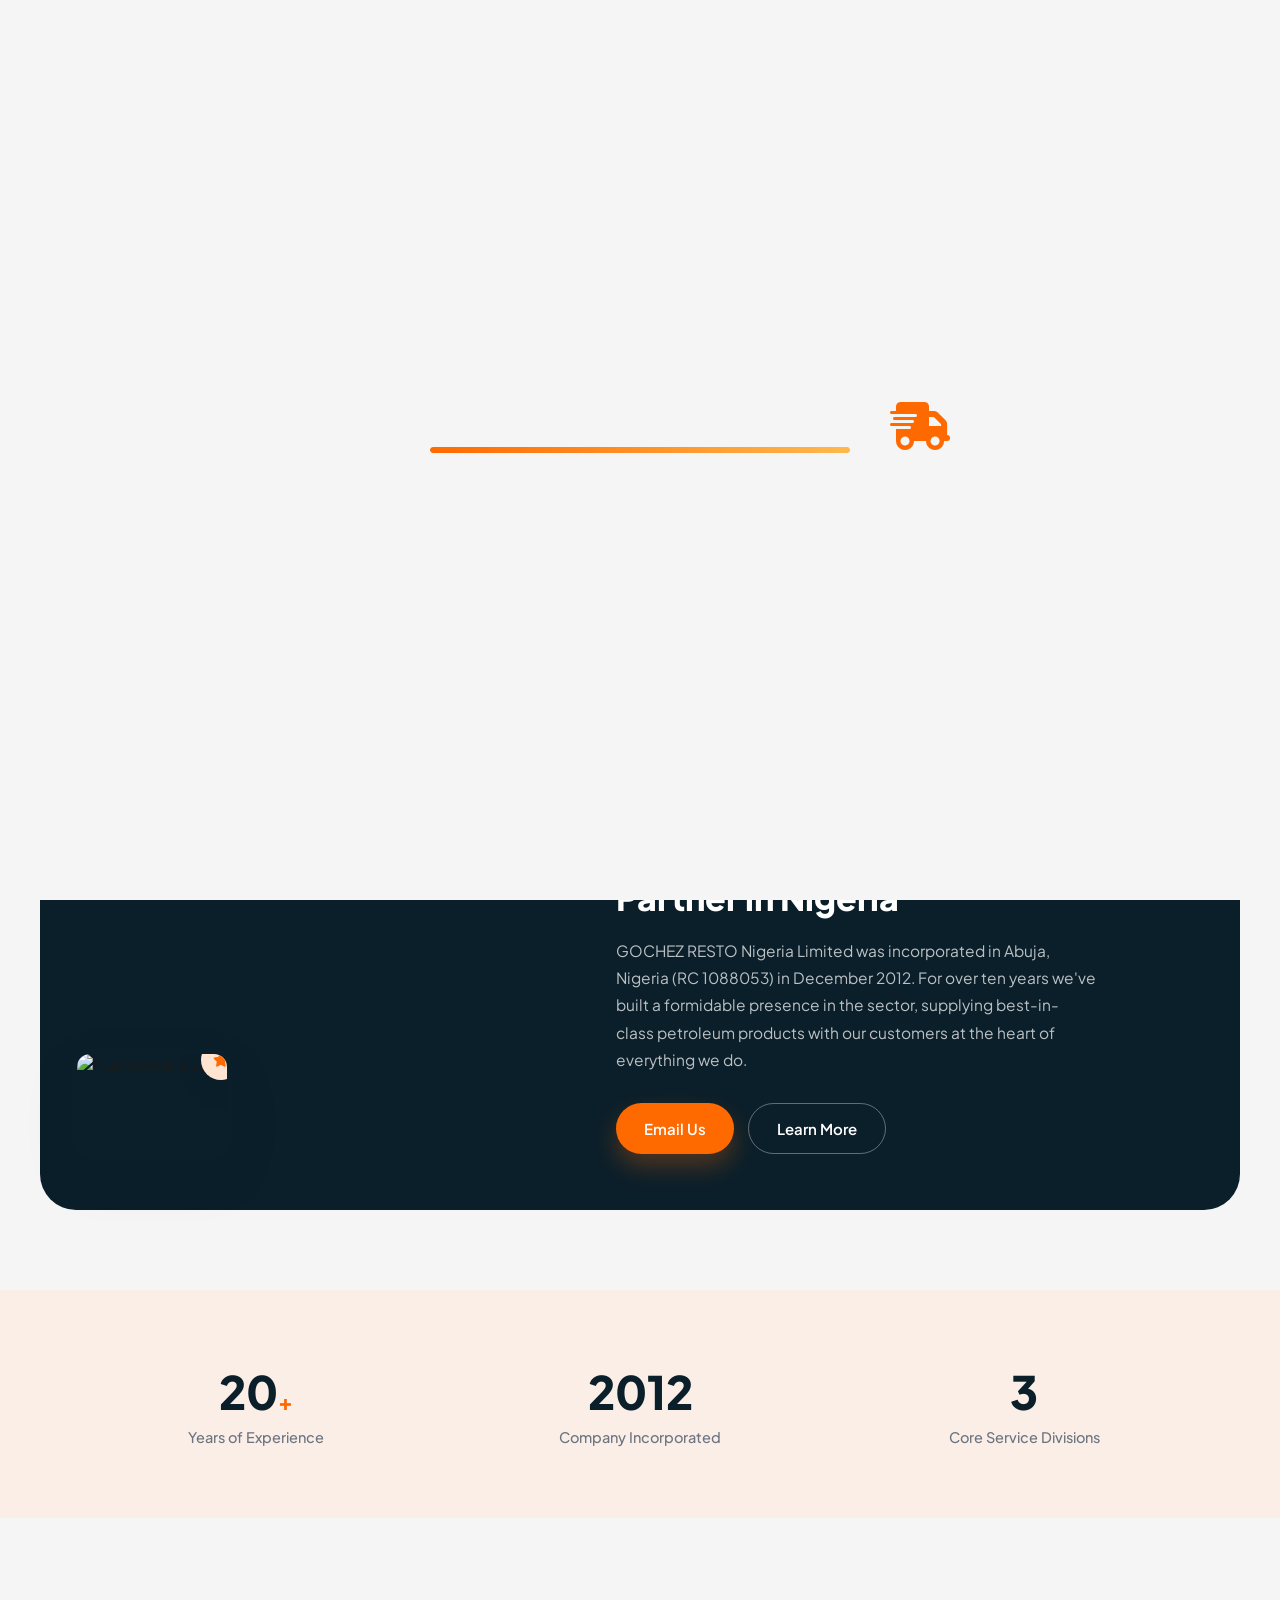
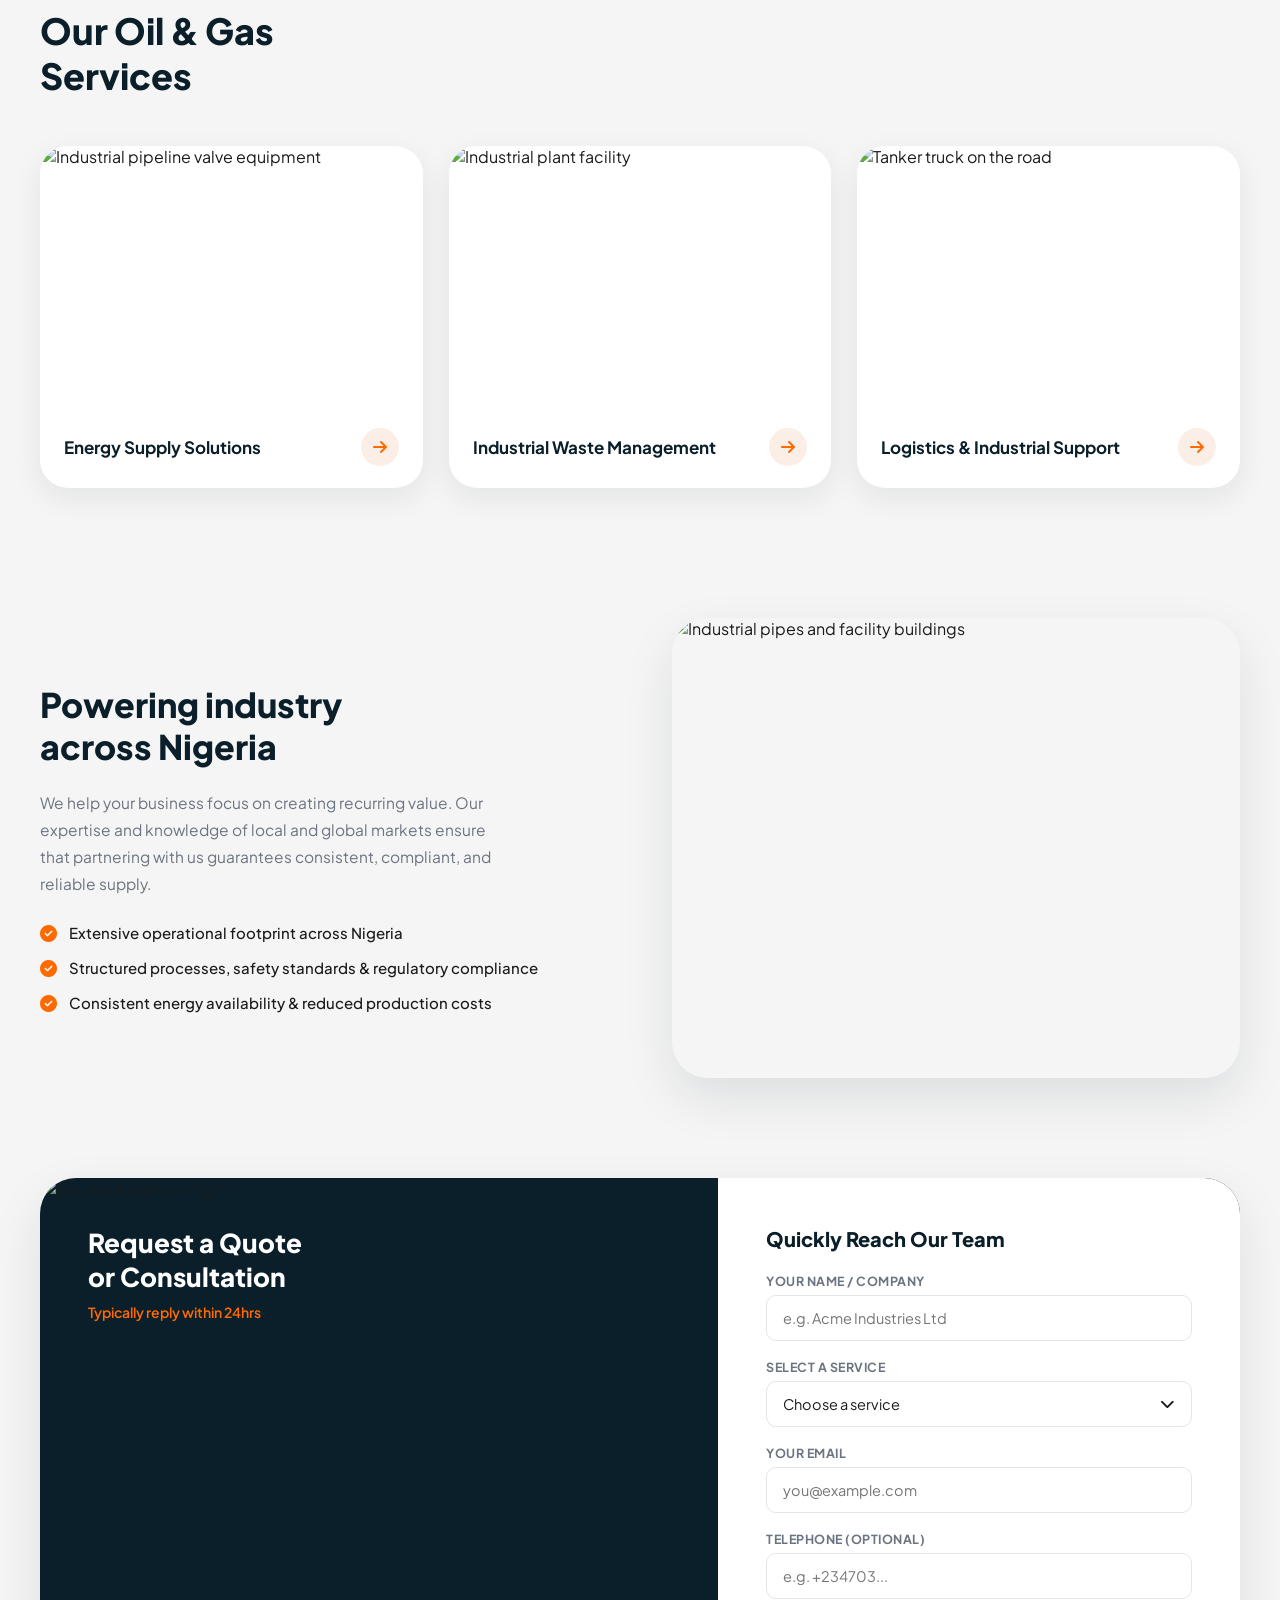
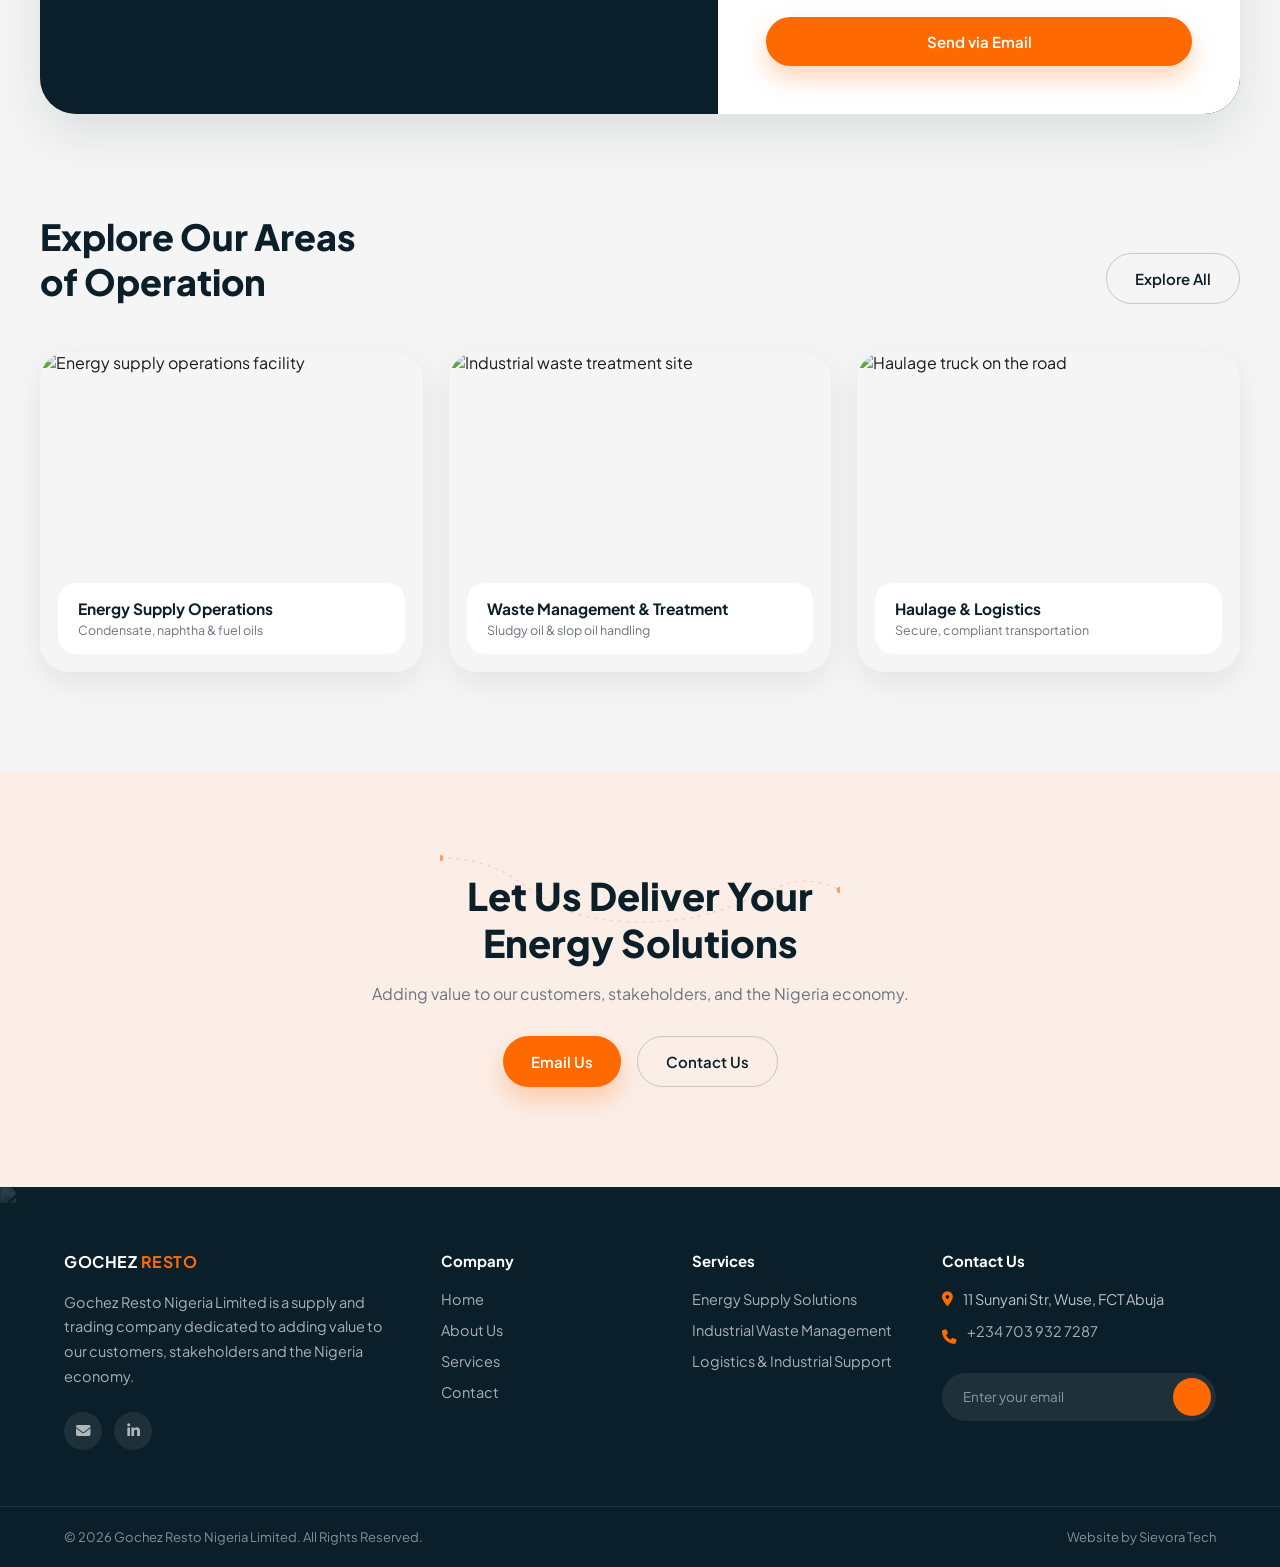
==== index.html @ e9d711fd "Initial commit" ====
<!DOCTYPE html>
<html lang="en">
<head>
<meta charset="UTF-8">
<meta name="viewport" content="width=device-width, initial-scale=1.0">
<title>Gochez Resto Nigeria Limited | Oil &amp; Gas Supply &amp; Logistics</title>
<meta name="description" content="Gochez Resto Nigeria Limited is a supply and trading company delivering reliable oil and gas products, industrial waste management, and logistics support across Nigeria.">
<meta name="keywords" content="Oil and Gas Nigeria, LPG Supply, Condensate Haulage, Energy Logistics, Gochez Resto">

<!-- Open Graph -->
<meta property="og:title" content="Gochez Resto Nigeria Limited | Oil & Gas Supply & Logistics">
<meta property="og:description" content="Reliable oil and gas supply solutions with an extensive operational footprint across Nigeria.">
<meta property="og:type" content="website">

<link rel="icon" type="image/png" href="gochez-logo-png.png">
<link rel="preconnect" href="https://fonts.googleapis.com">
<link rel="preconnect" href="https://fonts.gstatic.com" crossorigin>
<link href="https://fonts.googleapis.com/css2?family=Plus+Jakarta+Sans:ital,wght@0,400;0,500;0,600;0,700;0,800;1,500&display=swap" rel="stylesheet">
<link rel="stylesheet" href="https://cdnjs.cloudflare.com/ajax/libs/font-awesome/6.5.1/css/all.min.css">

<link rel="stylesheet" href="style.css">
<link rel="stylesheet" href="responsive.css">
</head>
<body>

<!-- ===================== PRELOADER ===================== -->
<div class="preloader" id="preloader">
  <div class="preloader-container">
    <div class="preloader-truck">
      <i class="fa-solid fa-truck-fast"></i>
    </div>
    <div class="preloader-bar">
      <div class="preloader-bar-fill"></div>
    </div>
  </div>
</div>

<!-- ===================== HEADER / NAVBAR ===================== -->
<header class="site-header" id="top">
  <div class="container header-inner">
    <a href="index.html" class="logo">
      <span class="logo-mark"><img src="gochez-logo-png.png" alt="Gochez Resto Logo"></span>
      <span class="logo-text">GOCHEZ <strong>RESTO</strong></span>
    </a>

    <nav class="main-nav" id="mainNav">
      <a href="index.html" class="nav-link active" data-section="top">Home</a>
      <a href="about.html" class="nav-link" data-section="about">About</a>
      <a href="services.html" class="nav-link" data-section="services">Services</a>
      <a href="contact.html" class="nav-link navbtn btn btn-primary" data-section="contact">Contact</a>
    </nav>

    <div class="header-actions">
      <a href="contact.html" class="btn btn-primary btn-sm">Contact Us</a>
      <button class="nav-toggle" id="navToggle" aria-label="Toggle navigation" aria-expanded="false">
        <span></span><span></span><span></span>
      </button>
    </div>
  </div>
</header>

<!-- ===================== HERO ===================== -->
<section class="hero">
  <div class="container hero-inner">
    <div class="hero-copy" data-reveal>
      <p class="eyebrow"><span class="eyebrow-dot"></span>Oil &amp; Gas Supply &amp; Trading</p>
      <h1>Reliable Oil &amp; Gas<br><span class="text-accent">Supply Solutions</span></h1>
      <p class="hero-sub">We have an extensive operational footprint across Nigeria. Gochez Resto Nigeria Limited is a supply and trading company dedicated to adding value to our customers, stakeholders, and the Nigeria economy.</p>

      <form class="quote-bar" id="quoteBar">
        <div class="quote-field">
          <i class="fa-solid fa-layer-group"></i>
          <div class="custom-select" id="quoteService" data-value="">
            <div class="custom-select__trigger" role="button" tabindex="0" aria-expanded="false">
              <span class="custom-select__label">Select a service</span>
              <i class="fa-solid fa-chevron-down"></i>
            </div>
            <div class="custom-select__options">
              <p class="custom-select__option is-placeholder" data-value="">Select a service</p>
              <p class="custom-select__option" data-value="Energy Supply Solutions">Energy Supply Solutions</p>
              <p class="custom-select__option" data-value="Industrial Waste Management">Industrial Waste Management</p>
              <p class="custom-select__option" data-value="Logistics &amp; Industrial Support">Logistics &amp; Industrial Support</p>
            </div>
          </div>
        </div>
        <div class="quote-field">
          <i class="fa-solid fa-envelope"></i>
          <input type="email" id="quoteEmail" placeholder="Your email address" required>
        </div>
        <button type="submit" class="quote-submit" aria-label="Request a quote">Send</button>
      </form>
    </div>

    <div class="hero-visual" data-reveal>
      <div class="hero-image-card">
        <img src="https://images.unsplash.com/photo-1726731782158-fcf6822b6ca4?q=80&w=1200&auto=format&fit=crop" alt="Industrial pipeline infrastructure">
        <div class="floating-badge">
          <span class="years">20<small>+</small></span>
          <span class="years-label">Years of<br>Experience</span>
        </div>
      </div>
      <div class="hero-thumb">
        <img src="https://images.unsplash.com/photo-1611581372056-30cf28a7bd2e?q=80&w=600&auto=format&fit=crop" alt="Industrial plant facility">
        <span class="thumb-play"><i class="fa-solid fa-play"></i></span>
      </div>
      <svg class="hero-line" viewBox="0 0 400 300" fill="none">
        <path d="M10 250 C 100 250, 60 40, 220 40 S 380 100 390 60" stroke="#FF6A00" stroke-width="1.5" stroke-dasharray="4 6" opacity="0.5"/>
        <circle cx="10" cy="250" r="4" fill="#FF6A00"/>
        <circle cx="390" cy="60" r="4" fill="#FF6A00"/>
      </svg>
    </div>
  </div>
</section>

<!-- ===================== VALUE STRIP + FEATURE CARD ===================== -->
<section class="feature-section container" id="about">
  <div class="value-strip" data-reveal>
    <div class="value-item"><i class="fa-solid fa-map-location-dot"></i><span>Nationwide Coverage</span></div>
    <div class="value-item"><i class="fa-solid fa-shield-halved"></i><span>Regulatory Compliant</span></div>
    <div class="value-item"><i class="fa-solid fa-award"></i><span>20+ Years Trading</span></div>
    <div class="value-item"><i class="fa-solid fa-handshake"></i><span>Trusted Nationwide</span></div>
    <div class="value-item"><i class="fa-solid fa-clock"></i><span>Reliable Response Times</span></div>
  </div>

  <div class="feature-card" data-reveal>
    <div class="feature-media">
      <img src="https://images.unsplash.com/photo-1516199423456-1f1e91b06f25?q=80&w=900&auto=format&fit=crop" alt="Oil pump silhouette at sunset" class="feature-img-main">
      <div class="feature-img-mini">
        <img src="https://images.unsplash.com/photo-1768637656191-133fe8f95786?q=80&w=400&auto=format&fit=crop" alt="Fuel tanker truck">
        <span class="mini-badge"><i class="fa-solid fa-star"></i></span>
      </div>
    </div>
    <div class="feature-copy">
      <p class="eyebrow eyebrow-light"><span class="eyebrow-dot"></span>Who We Are</p>
      <h2>A Trusted Oil &amp; Gas Supply Partner in Nigeria</h2>
      <p>GOCHEZ RESTO Nigeria Limited was incorporated in Abuja, Nigeria (RC 1088053) in December 2012. For over ten years we've built a formidable presence in the sector, supplying best-in-class petroleum products with our customers at the heart of everything we do.</p>
      <div class="feature-actions">
        <a href="mailto:infogochezrestoltd@gmail.com?subject=Quote%20Request&body=Hello%20Gochez%20Resto%2C%20I%20would%20like%20to%20request%20a%20quote." class="btn btn-primary">Email Us</a>
        <a href="about.html" class="btn btn-outline-light">Learn More</a>
      </div>
    </div>
  </div>
</section>

<!-- ===================== STATS ===================== -->
<section class="stats-section">
  <div class="container stats-grid" data-reveal>
    <div class="stat">
      <span class="stat-number">20<small>+</small></span>
      <span class="stat-label">Years of Experience</span>
    </div>
    <div class="stat">
      <span class="stat-number">2012</span>
      <span class="stat-label">Company Incorporated</span>
    </div>
    <div class="stat">
      <span class="stat-number">3</span>
      <span class="stat-label">Core Service Divisions</span>
    </div>
  </div>
</section>

<!-- ===================== SERVICES ===================== -->
<section class="services-section container" id="services">
  <div class="section-heading" data-reveal>
    <h2>Our Oil &amp; Gas<br>Services</h2>
  </div>

  <div class="services-grid">
    <article class="service-card" data-reveal>
      <div class="service-img">
        <img src="https://images.unsplash.com/photo-1624771002998-4aadfd43e7c4?q=80&w=800&auto=format&fit=crop" alt="Industrial pipeline valve equipment">
      </div>
      <div class="service-body">
        <span class="service-title">Energy Supply Solutions</span>
        <a href="contact.html" class="service-arrow" aria-label="Enquire about Energy Supply Solutions"><i class="fa-solid fa-arrow-right"></i></a>
      </div>
    </article>

    <article class="service-card" data-reveal>
      <div class="service-img">
        <img src="https://images.unsplash.com/photo-1578776349090-de61da00ff1a?q=80&w=800&auto=format&fit=crop" alt="Industrial plant facility">
      </div>
      <div class="service-body">
        <span class="service-title">Industrial Waste Management</span>
        <a href="contact.html" class="service-arrow" aria-label="Enquire about Industrial Waste Management"><i class="fa-solid fa-arrow-right"></i></a>
      </div>
    </article>

    <article class="service-card" data-reveal>
      <div class="service-img">
        <img src="https://images.unsplash.com/photo-1696583545294-a0158d7afa63?q=80&w=800&auto=format&fit=crop" alt="Tanker truck on the road">
      </div>
      <div class="service-body">
        <span class="service-title">Logistics &amp; Industrial Support</span>
        <a href="contact.html" class="service-arrow" aria-label="Enquire about Logistics and Industrial Support"><i class="fa-solid fa-arrow-right"></i></a>
      </div>
    </article>
  </div>
</section>

<!-- ===================== WHY CHOOSE US ===================== -->
<section class="why-section container">
  <div class="why-copy" data-reveal>
    <h2>Powering industry<br>across Nigeria</h2>
    <p>We help your business focus on creating recurring value. Our expertise and knowledge of local and global markets ensure that partnering with us guarantees consistent, compliant, and reliable supply.</p>
    <ul class="checklist">
      <li><i class="fa-solid fa-circle-check"></i>Extensive operational footprint across Nigeria</li>
      <li><i class="fa-solid fa-circle-check"></i>Structured processes, safety standards &amp; regulatory compliance</li>
      <li id="contact"><i class="fa-solid fa-circle-check"></i>Consistent energy availability &amp; reduced production costs</li>
    </ul>
  </div>
  <div class="why-visual" data-reveal >
    <img src="https://images.unsplash.com/photo-1721554146444-379243d27942?q=80&w=900&auto=format&fit=crop" alt="Industrial pipes and facility buildings">
  </div>
</section>

<!-- ===================== FOOTPRINT MAP ===================== -->
<!--<section class="map-section container">
  <div class="section-heading center" data-reveal>
    <h2>An Extensive Operational<br>Footprint Across Nigeria</h2>
  </div>

  <div class="map-wrap" data-reveal>
    <svg class="africa-dots" viewBox="0 0 600 600" fill="none">
      <!-- decorative abstract dot-grid map, not a literal geographic map --><!--
      <g fill="#c9d2d8">
        <circle cx="120" cy="80" r="3"/><circle cx="160" cy="70" r="3"/><circle cx="200" cy="75" r="3"/><circle cx="240" cy="90" r="3"/>
        <circle cx="100" cy="120" r="3"/><circle cx="140" cy="110" r="3"/><circle cx="180" cy="115" r="3"/><circle cx="220" cy="130" r="3"/><circle cx="260" cy="125" r="3"/>
        <circle cx="90" cy="160" r="3"/><circle cx="130" cy="155" r="3"/><circle cx="170" cy="160" r="3"/><circle cx="210" cy="170" r="3"/><circle cx="250" cy="165" r="3"/><circle cx="290" cy="155" r="3"/>
        <circle cx="110" cy="200" r="3"/><circle cx="150" cy="200" r="3"/><circle cx="190" cy="205" r="3"/><circle cx="230" cy="210" r="3"/><circle cx="270" cy="200" r="3"/><circle cx="310" cy="195" r="3"/>
        <circle cx="140" cy="240" r="3"/><circle cx="180" cy="245" r="3"/><circle cx="220" cy="250" r="3"/><circle cx="260" cy="245" r="3"/><circle cx="300" cy="235" r="3"/><circle cx="340" cy="225" r="3"/>
        <circle cx="200" cy="280" r="3"/><circle cx="240" cy="290" r="3"/><circle cx="280" cy="285" r="3"/><circle cx="320" cy="270" r="3"/><circle cx="360" cy="255" r="3"/>
        <circle cx="260" cy="330" r="3"/><circle cx="300" cy="335" r="3"/><circle cx="340" cy="320" r="3"/><circle cx="380" cy="300" r="3"/>
        <circle cx="320" cy="380" r="3"/><circle cx="350" cy="390" r="3"/><circle cx="380" cy="370" r="3"/>
      </g>
    </svg>
    <div class="map-pin pin-hq">
      <span class="pin-dot"><i class="fa-solid fa-location-dot"></i></span>
      <div class="pin-card">
        <strong>Abuja, Nigeria — HQ</strong>
        <span>11 Sunyani Str, Wuse, FCT Abuja</span>
      </div>
    </div>
    <div class="map-pin pin-2"><span class="pin-dot small"><i class="fa-solid fa-industry"></i></span></div>
    <div class="map-pin pin-3"><span class="pin-dot small"><i class="fa-solid fa-truck-fast"></i></span></div>
    <div class="map-pin pin-4"><span class="pin-dot small"><i class="fa-solid fa-oil-well"></i></span></div>
  </div>
</section>-->

<!-- ===================== QUOTE / REQUEST SECTION ===================== -->
<section class="request-section container" id="contact">
  <div class="request-card" data-reveal>
    <div class="request-media">
      <img src="https://images.unsplash.com/photo-1566221857770-508d35ee6220?q=80&w=1200&auto=format&fit=crop" alt="Industrial plant at night">
      <div class="request-media-copy">
        <h3>Request a Quote<br>or Consultation</h3>
        <p>Typically reply within 24hrs</p>
      </div>
    </div>
    <div class="request-panel">
      <h3>Quickly Reach Our Team</h3>
      <form id="requestForm">
        <label for="reqName">Your name / company</label>
        <input type="text" id="reqName" placeholder="e.g. Acme Industries Ltd">
        <label for="reqService">Select a service</label>
        <div class="custom-select" id="reqService" data-value="">
          <div class="custom-select__trigger" role="button" tabindex="0" aria-expanded="false">
            <span class="custom-select__label">Choose a service</span>
            <i class="fa-solid fa-chevron-down"></i>
          </div>
          <div class="custom-select__options">
            <p class="custom-select__option is-placeholder" data-value="">Choose a service</p>
            <p class="custom-select__option" data-value="Energy Supply Solutions">Energy Supply Solutions</p>
            <p class="custom-select__option" data-value="Industrial Waste Management">Industrial Waste Management</p>
            <p class="custom-select__option" data-value="Logistics &amp; Industrial Support">Logistics &amp; Industrial Support</p>
          </div>
        </div>
        <label for="reqEmail">Your email</label>
        <input type="email" id="reqEmail" placeholder="you@example.com" required>
        <label for="reqTel">Telephone (optional)</label>
        <input type="tel" id="reqTel" placeholder="e.g. +234703...">
        <button type="submit" class="btn btn-primary btn-block">Send via Email</button>
      </form>
    </div>
  </div>
</section>

<!-- ===================== OPERATIONS GRID ===================== -->
<section class="operations-section container">
  <div class="section-heading with-action" data-reveal>
    <h2>Explore Our Areas<br>of Operation</h2>
    <a href="services.html" class="btn btn-outline-dark">Explore All</a>
  </div>

  <div class="operations-grid" data-reveal>
    <article class="operation-card">
      <img src="https://images.unsplash.com/photo-1611581372056-30cf28a7bd2e?q=80&w=700&auto=format&fit=crop" alt="Energy supply operations facility">
      <div class="operation-info">
        <span class="operation-title">Energy Supply Operations</span>
        <span class="operation-sub">Condensate, naphtha &amp; fuel oils</span>
      </div>
    </article>
    <article class="operation-card">
      <img src="https://images.unsplash.com/photo-1693847173071-bd6237101335?q=80&w=700&auto=format&fit=crop" alt="Industrial waste treatment site">
      <div class="operation-info">
        <span class="operation-title">Waste Management &amp; Treatment</span>
        <span class="operation-sub">Sludgy oil &amp; slop oil handling</span>
      </div>
    </article>
    <article class="operation-card">
      <img src="https://images.unsplash.com/photo-1528458538087-f58e9ad895da?q=80&w=700&auto=format&fit=crop" alt="Haulage truck on the road">
      <div class="operation-info">
        <span class="operation-title">Haulage &amp; Logistics</span>
        <span class="operation-sub">Secure, compliant transportation</span>
      </div>
    </article>
  </div>
</section>

<!-- ===================== CTA BANNER ===================== -->
<section class="cta-section">
  <div class="container cta-inner" data-reveal>
    <svg class="cta-line" viewBox="0 0 500 120" fill="none">
      <path d="M0 20 C 120 20, 100 100, 250 100 S 420 20 500 60" stroke="#FF6A00" stroke-width="1.5" stroke-dasharray="4 6" opacity="0.4"/>
      <circle cx="0" cy="20" r="4" fill="#FF6A00"/>
      <circle cx="500" cy="60" r="4" fill="#FF6A00"/>
    </svg>
    <h2>Let Us Deliver Your<br>Energy Solutions</h2>
    <p>Adding value to our customers, stakeholders, and the Nigeria economy.</p>
    <div class="cta-actions">
      <a href="mailto:infogochezrestoltd@gmail.com?subject=Quote%20Request&body=Hello%20Gochez%20Resto%2C%20I%20would%20like%20to%20request%20a%20quote." class="btn btn-primary">Email Us</a>
      <a href="contact.html" class="btn btn-outline-dark">Contact Us</a>
    </div>
  </div>
</section>

<!-- ===================== FOOTER ===================== -->
<footer class="site-footer" id="contact">
  <div class="footer-media">
    <img src="https://images.unsplash.com/photo-1602860109208-613d39362844?q=80&w=1600&auto=format&fit=crop" alt="Industrial facility">
  </div>
  <div class="container footer-grid">
    <div class="footer-col footer-about">
      <a href="index.html" class="logo logo-light">
        
        <span class="logo-text">GOCHEZ <strong>RESTO</strong></span>
      </a>
      <p>Gochez Resto Nigeria Limited is a supply and trading company dedicated to adding value to our customers, stakeholders and the Nigeria economy.</p>
      <div class="footer-socials">
        <a href="mailto:infogochezrestoltd@gmail.com" aria-label="Email"><i class="fa-solid fa-envelope"></i></a>
        <a href="https://www.linkedin.com/in/alex-ezenwa-osuji-5b418034b" target="_blank" rel="noopener" aria-label="LinkedIn"><i class="fa-brands fa-linkedin-in"></i></a>
      </div>
    </div>

    <div class="footer-col">
      <h4>Company</h4>
      <a href="index.html">Home</a>
      <a href="about.html">About Us</a>
      <a href="services.html">Services</a>
      <a href="contact.html">Contact</a>
    </div>

    <div class="footer-col">
      <h4>Services</h4>
      <a href="services.html">Energy Supply Solutions</a>
      <a href="services.html">Industrial Waste Management</a>
      <a href="services.html">Logistics &amp; Industrial Support</a>
    </div>

    <div class="footer-col footer-contact">
      <h4>Contact Us</h4>
      <p><i class="fa-solid fa-location-dot"></i> 11 Sunyani Str, Wuse, FCT Abuja</p>
      <p><i class="fa-solid fa-phone"></i> <a href="tel:+2347039327287">+234 703 932 7287</a></p>
      <form id="newsletterForm" class="newsletter-form">
        <input type="email" placeholder="Enter your email" required>
        <button type="submit" aria-label="Sign up"><i class="fa-solid fa-arrow-right"></i></button>
      </form>
    </div>
  </div>

  <div class="footer-bottom">
    <div class="container footer-bottom-inner">
      <span>© <span id="year"></span> Gochez Resto Nigeria Limited. All Rights Reserved.</span>
      <span>Website by Sievora Tech</span>
    </div>
  </div>
</footer>

<div class="toast" id="toast"></div>

<script src="app.js"></script>
</body>
</html>
---- style.css ----
/* =========================================================
   GOCHEZ RESTO NIGERIA LIMITED — Core Stylesheet
   ========================================================= */

:root {
  --primary: #0B1F2A;
  --primary-soft: #16303e;
  --accent: #FF6A00;
  --accent-soft: #ffe4d1;
  --bg: #F5F5F5;
  --bg-warm: #FBEEE7;
  --text-dark: #1A1A1A;
  --text-light: #FFFFFF;
  --text-muted: #6b7480;
  --border-soft: #e7e5e2;

  --radius-xl: 36px;
  --radius-lg: 28px;
  --radius-md: 18px;
  --radius-sm: 10px;
  --radius-pill: 999px;

  --shadow-soft: 0 20px 50px rgba(11, 31, 42, 0.10);
  --shadow-card: 0 10px 30px rgba(11, 31, 42, 0.08);

  --container-w: 1200px;

  --font: 'Plus Jakarta Sans', -apple-system, BlinkMacSystemFont, 'Segoe UI', sans-serif;
}

* { margin: 0; padding: 0; box-sizing: border-box; }

html { scroll-behavior: smooth; }

body {
  font-family: var(--font);
  color: var(--text-dark);
  background: var(--bg);
  -webkit-font-smoothing: antialiased;
  overflow-x: hidden;
}

img { max-width: 100%; display: block; }

a { text-decoration: none; color: inherit; }

ul { list-style: none; }

button { font-family: inherit; cursor: pointer; border: none; background: none; }

input, select { font-family: inherit; font-size: 15px; }

@keyframes dropdownEnter {
  from {
    opacity: 0;
    transform: translateY(-8px);
  }
  to {
    opacity: 1;
    transform: translateY(0);
  }
}

@keyframes dropdownExit {
  from {
    opacity: 1;
    transform: translateY(0);
  }
  to {
    opacity: 0;
    transform: translateY(-8px);
  }
}

.custom-select { position: relative; width: 100%; z-index: 10; }
.custom-select__trigger {
  display: flex; align-items: center; justify-content: space-between; gap: 8px;
  width: 100%; padding: 13px 16px; border: 1.5px solid var(--border-soft); border-radius: var(--radius-sm);
  background: var(--text-light); color: var(--text-dark); font-size: 14.5px; cursor: pointer;
}
.quote-field { overflow: visible; }
.quote-bar { overflow: visible; }
.quote-field .custom-select { flex: 1; }
.quote-field .custom-select__trigger {
  min-height: 42px; padding: 0; border: none; border-radius: 0; background: transparent; font-size: 14px;
  display: flex; align-items: center;
}
.quote-field .custom-select__trigger i { color: var(--accent); }
.custom-select__options {
  position: absolute; top: calc(-100% + -6px); left: 0; right: 0;
  background: var(--text-light); border: 1px solid var(--border-soft); border-radius: var(--radius-sm);
  box-shadow: var(--shadow-card); overflow-y: auto; max-height: 260px; display: none; z-index: 9999;
  box-sizing: border-box; opacity: 0; transform: translateY(-8px);
  animation: dropdownExit 0.25s ease forwards;
}
.quote-field .custom-select__options { min-width: 220px; }
.custom-select.open { z-index: 999; }
.custom-select.open .custom-select__options { display: block; animation: dropdownEnter 0.25s ease forwards; }
.custom-select__option {
  padding: 10px 12px; font-size: 14px; color: var(--text-dark); cursor: pointer;
}
.custom-select__option:hover, .custom-select__option.is-selected {
  background: var(--bg-warm); color: var(--primary);
}
.custom-select__option.is-placeholder { color: var(--text-muted); }
.request-panel .custom-select, .contact-split-form .custom-select { margin-bottom: 18px; }

.container {
  max-width: var(--container-w);
  margin: 0 auto;
  padding: 0 24px;
}

:focus-visible {
  outline: 2px solid var(--accent);
  outline-offset: 3px;
}

@media (prefers-reduced-motion: reduce) {
  * { animation-duration: 0.001ms !important; transition-duration: 0.001ms !important; scroll-behavior: auto !important; }
}

.text-accent { color: var(--accent); }

/* ---------- Buttons ---------- */
.btn {
  display: inline-flex;
  align-items: center;
  justify-content: center;
  gap: 8px;
  padding: 15px 28px;
  border-radius: var(--radius-pill);
  font-weight: 600;
  font-size: 15px;
  transition: transform 0.25s ease, box-shadow 0.25s ease, background 0.25s ease;
  white-space: nowrap;
}
.btn-primary {
  background: var(--accent);
  color: var(--text-light);
  box-shadow: 0 12px 24px rgba(255, 106, 0, 0.28);
}
.btn-primary:hover { transform: translateY(-2px); box-shadow: 0 16px 30px rgba(255, 106, 0, 0.35); }
.btn-outline-light {
  background: transparent;
  color: var(--text-light);
  border: 1.5px solid rgba(255,255,255,0.35);
}
.btn-outline-light:hover { background: rgba(255,255,255,0.08); }
.btn-outline-dark {
  background: transparent;
  color: var(--primary);
  border: 1.5px solid rgba(11,31,42,0.2);
}
.btn-outline-dark:hover { background: rgba(11,31,42,0.05); }
.btn-sm { padding: 11px 22px; font-size: 14px; }
.btn-block { width: 100%; }

/* ---------- Reveal on scroll ----------
   Content is visible by default (no-JS / JS-error safe).
   JS opts elements into the hidden->visible transition only
   when it can guarantee they'll be revealed. */
[data-reveal].reveal-ready {
  opacity: 0;
  transform: translateY(24px);
  transition: opacity 0.7s ease, transform 0.7s ease;
}
[data-reveal].reveal-ready.is-visible { opacity: 1; transform: translateY(0); }

/* ============ HEADER ============ */
.site-header {
  position: sticky;
  max-width: 1360px;
  width: 100%;
  top: 0;
  z-index: 100;
  background: rgba(245, 245, 245, 0.85);
  backdrop-filter: blur(10px);
  border-bottom: 1px solid rgba(11,31,42,0.06);
}
.header-inner {
  width: 100%;
  display: flex;
  align-items: center;
  justify-content: space-between;
  height: 60px;
}
.logo { display: flex; align-items: center; gap: 10px; font-weight: 700; }
.logo-mark {
  width: 38px; height: 38px;
  display: flex; align-items: center; justify-content: center;
  background: var(--primary);
  padding: 2px;
  color: var(--accent);
  border-radius: 10px;
  font-size: 15px;
}

.logo-mark img {
  display: flex; align-items: center; justify-content: center;
}
.logo-light .logo-mark { background: var(--accent); color: var(--primary); }
.logo-text { font-size: 16px; letter-spacing: 0.5px; color: var(--primary); }
.logo-light .logo-text { color: var(--text-light); }
.logo-text strong { color: var(--accent); }

.main-nav { display: flex; align-items: center; gap: 36px;  }
.nav-link { font-size: 15px; font-weight: 500; color: var(--text-dark); opacity: 0.75; transition: opacity 0.2s; position: relative; }
.nav-link:hover, .nav-link.active { opacity: 1; }
.nav-link.active::after {
  content: ''; position: absolute; bottom: -22px; left: 0; right: 0; height: 2px; background: var(--accent);
}

.navbtn { display: none; color: var(--text-light); text-align: center; margin-top: 20px;}

.header-actions { display: flex; align-items: center; gap: 16px; }
.nav-toggle { display: none; flex-direction: column; gap: 5px; width: 26px; }
.nav-toggle span { display: block; height: 2px; background: var(--primary); border-radius: 2px; transition: transform 0.3s, opacity 0.3s; }
.nav-toggle.open span:nth-child(1) { transform: translateY(7px) rotate(45deg); }
.nav-toggle.open span:nth-child(2) { opacity: 0; }
.nav-toggle.open span:nth-child(3) { transform: translateY(-7px) rotate(-45deg); }

/* ============ HERO ============ */
.hero { padding: 60px 0 40px; background: var(--bg); }
.hero-inner { display: grid; grid-template-columns: 1fr 1fr; gap: 40px; align-items: center; }

.eyebrow {
  display: inline-flex; align-items: center; gap: 8px;
  font-size: 13px; font-weight: 700; text-transform: uppercase; letter-spacing: 1.2px;
  color: var(--accent); margin-bottom: 18px;
}
.eyebrow-dot { width: 7px; height: 7px; border-radius: 50%; background: var(--accent); }
.eyebrow-light { color: var(--accent); }

.hero-copy h1 {
  font-size: 54px; line-height: 1.1; font-weight: 800; color: var(--primary); letter-spacing: -1px; margin-bottom: 22px;
}
.hero-sub { font-size: 16.5px; line-height: 1.7; color: var(--text-muted); max-width: 480px; margin-bottom: 34px; }

.quote-bar {
  display: flex; align-items: center; gap: 6px;
  background: var(--text-light);
  border-radius: var(--radius-pill);
  padding: 8px; box-shadow: var(--shadow-card);
  max-width: 540px;
}
.quote-field {
  flex: 1; display: flex; align-items: center; gap: 10px;
  padding: 10px 16px; border-right: 1px solid var(--border-soft);
}
.quote-field:last-of-type { border-right: none; }
.quote-field i { color: var(--accent); font-size: 14px; }
.quote-field select, .quote-field input {
  border: none; outline: none; width: 100%; background: transparent; color: var(--text-dark); font-size: 14px;
}
.quote-submit {
  width: 44px; height: 44px; flex-shrink: 0;
  background: var(--accent); color: var(--text-light);
  border-radius: 50%; display: flex; align-items: center; justify-content: center;
  transition: transform 0.2s;
}
.quote-submit:hover { transform: scale(1.06); }

.hero-visual { position: relative; display: flex; justify-content: center; align-items: center; min-height: 420px; }
.hero-image-card {
  position: relative; width: 100%; max-width: 440px;
  border-radius: var(--radius-xl); overflow: hidden;
  box-shadow: var(--shadow-soft);
  transform: rotate(-3deg);
  transition: transform 0.4s ease;
}
.hero-image-card:hover { transform: rotate(0deg); }
.hero-image-card img { width: 100%; height: 480px; object-fit: cover; }

.floating-badge {
  position: absolute; top: 22px; left: -18px;
  background: var(--accent); color: var(--text-light);
  border-radius: 50%;
  width: 92px; height: 92px;
  display: flex; flex-direction: column; align-items: center; justify-content: center;
  text-align: center; box-shadow: 0 12px 24px rgba(255,106,0,0.4);
  transform: rotate(3deg);
}
.floating-badge .years { font-size: 24px; font-weight: 800; line-height: 1; }
.floating-badge .years-label { font-size: 9px; font-weight: 600; line-height: 1.2; margin-top: 3px; }

.hero-thumb {
  position: absolute; bottom: 10px; right: 4px;
  width: 150px; height: 100px; border-radius: var(--radius-md);
  overflow: hidden; box-shadow: var(--shadow-soft);
  border: 4px solid var(--text-light);
}
.hero-thumb img { width: 100%; height: 100%; object-fit: cover; }
.thumb-play {
  position: absolute; inset: 0; display: flex; align-items: center; justify-content: center;
  background: rgba(11,31,42,0.35);
  color: var(--text-light); font-size: 14px;
}
.hero-line { position: absolute; top: -10px; left: -40px; width: 200px; height: 150px; z-index: -1; opacity: 0.7; }

/* ============ VALUE STRIP + FEATURE CARD ============ */
.feature-section { padding: 30px 0 80px; }

.value-strip {
  display: flex; align-items: center; justify-content: space-between; flex-wrap: wrap; gap: 18px;
  background: var(--primary); border-radius: var(--radius-lg);
  padding: 26px 40px; margin-bottom: -60px; position: relative; z-index: 2;
}
.value-item { display: flex; align-items: center; gap: 10px; color: var(--text-light); font-size: 14px; font-weight: 600; opacity: 0.92; }
.value-item i { color: var(--accent); font-size: 15px; }

.feature-card {
  background: var(--primary);
  border-radius: var(--radius-xl);
  padding: 96px 56px 56px;
  display: grid; grid-template-columns: 0.9fr 1.1fr; gap: 56px; align-items: center;
}
.feature-media { position: relative; }
.feature-img-main { border-radius: var(--radius-lg); height: 340px; width: 100%; object-fit: cover; }
.feature-img-mini {
  position: absolute; bottom: -24px; left: -24px; width: 160px; height: 110px;
  border-radius: var(--radius-md); overflow: hidden; border: 5px solid var(--primary); box-shadow: var(--shadow-soft);
}
.feature-img-mini img { width: 100%; height: 100%; object-fit: cover; }
.mini-badge {
  position: absolute; top: -14px; right: -14px; width: 40px; height: 40px;
  background: var(--accent-soft); color: var(--accent); border-radius: 50%;
  display: flex; align-items: center; justify-content: center; font-size: 14px;
  box-shadow: var(--shadow-card);
}
.feature-copy h2 { font-size: 34px; color: var(--text-light); line-height: 1.25; margin-bottom: 18px; font-weight: 800; }
.feature-copy p { color: rgba(255,255,255,0.72); font-size: 15.5px; line-height: 1.75; margin-bottom: 30px; max-width: 480px; }
.feature-actions { display: flex; gap: 14px; }

/* ============ STATS ============ */
.stats-section { background: var(--bg-warm); padding: 72px 0; }
.stats-grid { display: grid; grid-template-columns: repeat(3, 1fr); text-align: center; }
.stat { display: flex; flex-direction: column; gap: 8px; }
.stat-number { font-size: 46px; font-weight: 800; color: var(--primary); }
.stat-number small { font-size: 22px; color: var(--accent); }
.stat-label { font-size: 14.5px; color: var(--text-muted); font-weight: 500; }

/* ============ SECTION HEADING ============ */
.section-heading { margin-bottom: 48px; }
.section-heading h2 { font-size: 36px; font-weight: 800; color: var(--primary); line-height: 1.25; }
.section-heading.center { text-align: center; }
.section-heading.with-action { display: flex; align-items: flex-end; justify-content: space-between; gap: 20px; }

/* ============ SERVICES ============ */
.services-section { padding: 90px 0; }
.services-grid { display: grid; grid-template-columns: repeat(3, 1fr); gap: 26px; }
.service-card {
  border-radius: var(--radius-lg); overflow: hidden; background: var(--text-light);
  box-shadow: var(--shadow-card); transition: transform 0.3s ease, box-shadow 0.3s ease;
}
.service-card:hover { transform: translateY(-8px); box-shadow: var(--shadow-soft); }
.service-img { height: 260px; overflow: hidden; }
.service-img img { width: 100%; height: 100%; object-fit: cover; transition: transform 0.5s ease; }
.service-card:hover .service-img img { transform: scale(1.08); }
.service-body { display: flex; align-items: center; justify-content: space-between; padding: 22px 24px; }
.service-title { font-weight: 700; font-size: 17px; color: var(--primary); }
.service-arrow {
  width: 38px; height: 38px; border-radius: 50%; background: var(--bg-warm); color: var(--accent);
  display: flex; align-items: center; justify-content: center; flex-shrink: 0; transition: background 0.25s, color 0.25s;
}
.service-arrow:hover { background: var(--accent); color: var(--text-light); }

/* ============ WHY CHOOSE US ============ */
.why-section { padding: 40px 0 100px; display: grid; grid-template-columns: 1fr 1fr; gap: 64px; align-items: center; }
.why-copy h2 { font-size: 34px; font-weight: 800; color: var(--primary); line-height: 1.25; margin-bottom: 20px; }
.why-copy > p { color: var(--text-muted); font-size: 15.5px; line-height: 1.75; margin-bottom: 26px; max-width: 460px; }
.checklist { display: flex; flex-direction: column; gap: 16px; }
.checklist li { display: flex; align-items: flex-start; gap: 12px; font-size: 15px; font-weight: 500; color: var(--text-dark); }
.checklist i { color: var(--accent); font-size: 17px; margin-top: 2px; }
.why-visual img { border-radius: var(--radius-xl); height: 460px; width: 100%; object-fit: cover; box-shadow: var(--shadow-soft); }

/* ============ MAP ============ */
.map-section { padding: 40px 0 100px; }
.map-wrap {
  position: relative; background: var(--text-light); border-radius: var(--radius-xl);
  height: 440px; overflow: hidden; box-shadow: var(--shadow-card);
  display: flex; align-items: center; justify-content: center;
}
.africa-dots { width: 80%; height: 80%; }
.map-pin { position: absolute; }
.pin-dot {
  width: 44px; height: 44px; border-radius: 50%; background: var(--primary); color: var(--text-light);
  display: flex; align-items: center; justify-content: center; font-size: 16px; box-shadow: var(--shadow-card);
  border: 3px solid var(--text-light);
}
.pin-dot.small { width: 34px; height: 34px; background: var(--accent); font-size: 13px; }
.pin-hq { top: 46%; left: 30%; display: flex; align-items: center; gap: 12px; }
.pin-card {
  background: var(--primary); color: var(--text-light); border-radius: var(--radius-sm);
  padding: 10px 16px; font-size: 12.5px; display: flex; flex-direction: column; gap: 2px; white-space: nowrap;
  box-shadow: var(--shadow-card);
}
.pin-card strong { font-size: 13px; }
.pin-2 { top: 22%; left: 55%; }
.pin-3 { top: 60%; left: 62%; }
.pin-4 { top: 68%; left: 40%; }

/* ============ REQUEST / QUOTE ============ */
.request-section { padding: 0 0 100px; }
.request-card {
  display: grid; grid-template-columns: 1.3fr 1fr;
  background: var(--primary); border-radius: var(--radius-xl); overflow: hidden;
  box-shadow: var(--shadow-soft);
}
.request-media { position: relative; min-height: 380px; }
.request-media img { width: 100%; height: 100%; object-fit: cover; position: absolute; inset: 0; }
.request-media::after {
  content: ''; position: absolute; inset: 0;
  background: linear-gradient(90deg, rgba(11,31,42,0.15) 0%, rgba(11,31,42,0.85) 100%);
}
.request-media-copy { position: relative; z-index: 1; padding: 48px; color: var(--text-light); }
.request-media-copy h3 { font-size: 26px; font-weight: 800; line-height: 1.3; margin-bottom: 10px; }
.request-media-copy p { color: var(--accent); font-weight: 600; font-size: 14px; }

.request-panel { padding: 48px; background: var(--text-light); display: flex; flex-direction: column; justify-content: center; }
.request-panel h3 { font-size: 20px; font-weight: 800; color: var(--primary); margin-bottom: 22px; }
.request-panel label { font-size: 12.5px; font-weight: 700; text-transform: uppercase; letter-spacing: 0.5px; color: var(--text-muted); margin-bottom: 6px; display: block; }
.request-panel input, .request-panel select {
  width: 100%; padding: 13px 16px; border: 1.5px solid var(--border-soft); border-radius: var(--radius-sm);
  margin-bottom: 18px; font-size: 14.5px; color: var(--text-dark);
}
.request-panel input:focus, .request-panel select:focus { border-color: var(--accent); outline: none; }

/* ============ OPERATIONS GRID ============ */
.operations-section { padding: 0 0 100px; }
.operations-grid { display: grid; grid-template-columns: repeat(3, 1fr); gap: 26px; }
.operation-card { border-radius: var(--radius-lg); overflow: hidden; position: relative; height: 320px; box-shadow: var(--shadow-card); }
.operation-card img { width: 100%; height: 100%; object-fit: cover; transition: transform 0.5s ease; }
.operation-card:hover img { transform: scale(1.08); }
.operation-info {
  position: absolute; left: 18px; right: 18px; bottom: 18px;
  background: rgba(255,255,255,0.94); backdrop-filter: blur(6px);
  border-radius: var(--radius-md); padding: 16px 20px;
  display: flex; flex-direction: column; gap: 4px;
}
.operation-title { font-weight: 700; font-size: 15.5px; color: var(--primary); }
.operation-sub { font-size: 12.5px; color: var(--text-muted); }

/* ============ CTA ============ */
.cta-section { background: var(--bg-warm); padding: 100px 0; }
.cta-inner { text-align: center; position: relative; max-width: 640px; }
.cta-line { position: absolute; top: -30px; left: 50%; transform: translateX(-50%); width: 400px; opacity: 0.6; }
.cta-inner h2 { font-size: 38px; font-weight: 800; color: var(--primary); line-height: 1.25; margin-bottom: 16px; }
.cta-inner p { color: var(--text-muted); font-size: 16px; margin-bottom: 32px; }
.cta-actions { display: flex; gap: 16px; justify-content: center; }

/* ============ FOOTER ============ */
.site-footer { background: var(--primary); position: relative; padding-top: 64px; overflow: hidden; }
.footer-media { position: absolute; inset: 0; opacity: 0.14; }
.footer-media img { width: 100%; height: 100%; object-fit: cover; }
.footer-grid {
  position: relative; z-index: 1;
  display: grid; grid-template-columns: 1.6fr 1fr 1fr 1.3fr; gap: 40px; padding-bottom: 56px;
}
.footer-col h4 { color: var(--text-light); font-size: 15px; font-weight: 700; margin-bottom: 20px; }
.footer-col a { display: block; color: rgba(255,255,255,0.65); font-size: 14.5px; margin-bottom: 13px; transition: color 0.2s; }
.footer-col a:hover { color: var(--accent); }
.footer-about p { color: rgba(255,255,255,0.65); font-size: 14.5px; line-height: 1.7; margin: 18px 0 24px; max-width: 320px; }
.footer-socials { display: flex; gap: 12px; }
.footer-socials a {
  width: 38px; height: 38px; border-radius: 50%; background: rgba(255,255,255,0.08);
  display: flex; align-items: center; justify-content: center; margin: 0;
}
.footer-socials a:hover { background: var(--accent); color: var(--text-light); }
.footer-contact p { color: rgba(255,255,255,0.72); font-size: 14.5px; margin-bottom: 14px; display: flex; align-items: center; gap: 10px; }
.footer-contact i { color: var(--accent); }
.newsletter-form { display: flex; margin-top: 20px; background: rgba(255,255,255,0.08); border-radius: var(--radius-pill); padding: 5px; }
.newsletter-form input { flex: 1; background: transparent; border: none; padding: 10px 16px; color: var(--text-light); font-size: 13.5px; outline: none; }
.newsletter-form input::placeholder { color: rgba(255,255,255,0.5); }
.newsletter-form button {
  width: 38px; height: 38px; border-radius: 50%; background: var(--accent); color: var(--text-light);
  display: flex; align-items: center; justify-content: center; flex-shrink: 0; font-size: 13px;
}

.footer-bottom { position: relative; z-index: 1; border-top: 1px solid rgba(255,255,255,0.1); }
.footer-bottom-inner {
  display: flex; align-items: center; justify-content: space-between; padding: 22px 24px;
  font-size: 13px; color: rgba(255,255,255,0.5); flex-wrap: wrap; gap: 10px;
}

/* ============ TOAST ============ */
.toast {
  position: fixed; bottom: 28px; left: 50%; transform: translateX(-50%) translateY(20px);
  background: var(--primary); color: var(--text-light); padding: 14px 24px; border-radius: var(--radius-pill);
  font-size: 14px; font-weight: 600; box-shadow: var(--shadow-soft);
  opacity: 0; pointer-events: none; transition: opacity 0.3s ease, transform 0.3s ease; z-index: 999;
}
.toast.show { opacity: 1; transform: translateX(-50%) translateY(0); }

/* ============ PRELOADER ============ */
@keyframes truckRide {
  0% {
    left: 0%;
  }
  100% {
    left: 100%;
  }
}

@keyframes barFill {
  0% {
    width: 0%;
  }
  100% {
    width: 100%;
  }
}

.preloader {
  position: fixed; top: 0; left: 0; right: 0; bottom: 0;
  background: var(--bg); display: flex; align-items: center; justify-content: center;
  z-index: 9999; opacity: 1; visibility: visible; transition: opacity 0.5s ease, visibility 0.5s ease;
}

.preloader.hide {
  opacity: 0; visibility: hidden;
}

.preloader-container {
  width: 100%; max-width: 500px; padding: 0 40px;
  position: relative;
  --preload-duration: 3s;
}

.preloader-bar {
  width: 100%; height: 6px; background: var(--border-soft);
  border-radius: 10px; overflow: hidden; position: relative;
}

.preloader-bar-fill {
  height: 100%; background: linear-gradient(90deg, var(--accent), #ffb84d);
  border-radius: 10px; animation: barFill var(--preload-duration, 3s) ease forwards;
}

.preloader-truck {
  font-size: 48px; color: var(--accent);
  animation: truckRide var(--preload-duration, 3s) linear forwards;
  position: absolute; top: -45px; left: 0; display: flex; align-items: center; justify-content: center;
}

/* ============ INNER PAGE HERO (About / Services / Contact) ============ */
.page-hero { padding: 56px 0 46px; background: var(--bg); }
.breadcrumb { display: flex; align-items: center; gap: 8px; font-size: 13.5px; font-weight: 500; color: var(--text-muted); margin-bottom: 18px; }
.breadcrumb a { color: var(--text-muted); transition: color 0.2s; }
.breadcrumb a:hover { color: var(--accent); }
.breadcrumb span { color: var(--border-soft); }
.breadcrumb strong { color: var(--primary); font-weight: 600; }
.page-hero h1 { font-size: 46px; font-weight: 800; color: var(--primary); letter-spacing: -1px; line-height: 1.15; margin-bottom: 16px; }
.page-hero-sub { font-size: 16px; line-height: 1.7; color: var(--text-muted); max-width: 560px; }

/* ============ INFO CARDS (About values / Contact details) ============ */
.info-cards { display: grid; grid-template-columns: repeat(2, 1fr); gap: 26px; }
.info-cards.cols-3 { grid-template-columns: repeat(3, 1fr); }
.info-card { background: var(--text-light); border-radius: var(--radius-lg); padding: 38px 34px; box-shadow: var(--shadow-card); transition: transform 0.3s ease, box-shadow 0.3s ease; }
.info-card:hover { transform: translateY(-6px); box-shadow: var(--shadow-soft); }
.info-card-icon {
  width: 54px; height: 54px; border-radius: 14px; background: var(--bg-warm); color: var(--accent);
  display: flex; align-items: center; justify-content: center; font-size: 20px; margin-bottom: 20px;
}
.info-card h3 { font-size: 19px; font-weight: 800; color: var(--primary); margin-bottom: 12px; }
.info-card p { color: var(--text-muted); font-size: 14.5px; line-height: 1.75; }
.info-card a.info-card-link { color: var(--primary); font-weight: 600; font-size: 14.5px; word-break: break-word; }
.info-card a.info-card-link:hover { color: var(--accent); }

/* ============ ABOUT — INTRO SPLIT ============ */
.about-intro { padding: 30px 0 90px; display: grid; grid-template-columns: 1fr 1fr; gap: 64px; align-items: center; }
.about-intro-copy p { color: var(--text-muted); font-size: 15.5px; line-height: 1.8; margin-bottom: 18px; max-width: 520px; }
.about-intro-copy p:last-child { margin-bottom: 0; }
.about-intro-visual { position: relative; }
.about-intro-visual img { border-radius: var(--radius-xl); height: 460px; width: 100%; object-fit: cover; box-shadow: var(--shadow-soft); }
.about-intro-badge {
  position: absolute; bottom: -22px; left: -22px; background: var(--primary); color: var(--text-light);
  border-radius: var(--radius-md); padding: 22px 26px; box-shadow: var(--shadow-soft); max-width: 230px;
}
.about-intro-badge strong { display: block; font-size: 28px; font-weight: 800; color: var(--accent); margin-bottom: 4px; }
.about-intro-badge span { font-size: 13px; line-height: 1.5; color: rgba(255,255,255,0.75); }

/* ============ SERVICE DETAIL LIST (Services page) ============ */
.service-detail-list { padding: 20px 0 90px; display: flex; flex-direction: column; gap: 88px; }
.service-detail { display: grid; grid-template-columns: 1fr 1fr; gap: 60px; align-items: center; }
.service-detail.reverse .service-detail-media { order: 2; }
.service-detail-media { position: relative; }
.service-detail-media img { width: 100%; height: 380px; object-fit: cover; border-radius: var(--radius-xl); box-shadow: var(--shadow-soft); }
.service-detail-num {
  position: absolute; top: -18px; left: -18px; width: 64px; height: 64px; border-radius: 50%;
  background: var(--accent); color: var(--text-light); font-weight: 800; font-size: 20px;
  display: flex; align-items: center; justify-content: center; box-shadow: 0 12px 24px rgba(255,106,0,0.35);
}
.service-detail-copy .eyebrow { margin-bottom: 14px; }
.service-detail-copy h2 { font-size: 30px; font-weight: 800; color: var(--primary); line-height: 1.25; margin-bottom: 18px; }
.service-detail-copy p { color: var(--text-muted); font-size: 15.5px; line-height: 1.8; margin-bottom: 26px; max-width: 480px; }
.service-detail-copy .checklist { margin-bottom: 28px; }

/* ============ MAP EMBED (Contact page) ============ */
.map-wrap.map-embed { padding: 0; }
.map-wrap.map-embed iframe { width: 100%; height: 100%; border: 0; display: block; }

/* ============ CONTACT FORM PANEL (standalone, non-quote) ============ */
.contact-form-note { display: flex; align-items: center; gap: 10px; color: var(--accent); font-weight: 600; font-size: 13.5px; margin-bottom: 22px; }

/* ============ TIMELINE (About — Our Journey) ============ */
.timeline { max-width: 780px; margin: 0 auto; }
.timeline-item { display: grid; grid-template-columns: 110px 1fr; gap: 30px; padding: 30px 0; border-bottom: 1px solid var(--border-soft); }
.timeline-item:last-child { border-bottom: none; }
.timeline-year { font-size: 26px; font-weight: 800; color: var(--accent); }
.timeline-copy h3 { font-size: 17px; font-weight: 800; color: var(--primary); margin-bottom: 8px; }
.timeline-copy p { color: var(--text-muted); font-size: 14.5px; line-height: 1.75; max-width: 460px; }

/* ============ SECTOR CHIPS (About — Industries We Serve) ============ */
.sector-chips { display: flex; flex-wrap: wrap; gap: 14px; justify-content: center; }
.clientmain {
    width: 100%;
    margin: auto;
    overflow: hidden;
    background-color: #ffffff;
    padding: 40px 0;
    border-radius: var(--radius-xl);
}

.track {
    display: flex;
    width: max-content;
    animation: scroll 20s linear infinite;
}

.client {
    display: flex;
    align-items: center;
    gap: 50px;
    padding-right: 50px;
}

.client img {
    width: 150px;
    flex-shrink: 0;
}


@keyframes scroll {
    from {
        transform: translateX(0);
    }
    to {
        transform: translateX(-50%);
    }
}

/* ============ TESTIMONIALS ============ */
.testimonial-grid { display: grid; grid-template-columns: repeat(3, 1fr); gap: 26px; }
.testimonial-card { background: var(--text-light); border-radius: var(--radius-lg); padding: 34px; box-shadow: var(--shadow-card); display: flex; flex-direction: column; }
.testimonial-stars { color: var(--accent); font-size: 13px; margin-bottom: 16px; letter-spacing: 2px; }
.testimonial-quote { font-size: 14.5px; line-height: 1.75; color: var(--text-dark); margin-bottom: 24px; flex: 1; }
.testimonial-person { display: flex; align-items: center; gap: 12px; }
.testimonial-avatar {
  width: 44px; height: 44px; border-radius: 50%; background: var(--bg-warm); color: var(--accent);
  display: flex; align-items: center; justify-content: center; font-weight: 800; font-size: 15px; flex-shrink: 0;
}
.testimonial-name { font-weight: 700; font-size: 14px; color: var(--primary); }
.testimonial-role { font-size: 12.5px; color: var(--text-muted); }

/* ============ PROCESS STEPS (Services — Our Process) ============ */
.process-grid { display: grid; grid-template-columns: repeat(4, 1fr); gap: 26px; }
.process-step { text-align: center; position: relative; }
.process-num {
  width: 58px; height: 58px; border-radius: 50%; background: var(--primary); color: var(--accent);
  font-weight: 800; font-size: 19px; display: flex; align-items: center; justify-content: center; margin: 0 auto 20px;
}
.process-step h3 { font-size: 16px; font-weight: 800; color: var(--primary); margin-bottom: 10px; }
.process-step p { font-size: 13.5px; color: var(--text-muted); line-height: 1.7; max-width: 220px; margin: 0 auto; }

/* ============ FAQ ACCORDION ============ */
.faq-list { display: flex; flex-direction: column; gap: 14px; max-width: 780px; margin: 0 auto; }
.faq-item { background: var(--text-light); border-radius: var(--radius-md); box-shadow: var(--shadow-card); overflow: hidden; }
.faq-question {
  display: flex; align-items: center; justify-content: space-between; gap: 16px;
  padding: 20px 26px; cursor: pointer; font-weight: 700; font-size: 15px; color: var(--primary);
}
.faq-question i { color: var(--accent); font-size: 15px; flex-shrink: 0; transition: transform 0.3s ease; }
.faq-item.open .faq-question i { transform: rotate(45deg); }
.faq-answer { max-height: 0; overflow: hidden; transition: max-height 0.35s ease; }
.faq-answer p { padding: 0 26px 20px; color: var(--text-muted); font-size: 14.5px; line-height: 1.75; }
.faq-item.open .faq-answer { max-height: 300px; }

/* ============ CTA SPLIT (alternate closing CTA — inner pages) ============ */
.cta-split-section { padding: 20px 0 100px; }
.cta-split {
  background: var(--primary); border-radius: var(--radius-xl); padding: 56px;
  display: flex; align-items: center; justify-content: space-between; gap: 32px; flex-wrap: wrap;
}
.cta-split-copy h2 { color: var(--text-light); font-size: 28px; font-weight: 800; margin-bottom: 10px; line-height: 1.3; }
.cta-split-copy p { color: rgba(255,255,255,0.7); font-size: 14.5px; max-width: 420px; }
.cta-split-actions { display: flex; gap: 14px; flex-shrink: 0; }

/* ============ CONTACT SPLIT (Contact page — form + quick facts) ============ */
.contact-split {
  display: grid; grid-template-columns: 1.1fr 0.9fr;
  background: var(--text-light); border-radius: var(--radius-xl); overflow: hidden; box-shadow: var(--shadow-soft);
}
.contact-split-form { padding: 50px; }
.contact-split-form h3 { font-size: 22px; font-weight: 800; color: var(--primary); margin-bottom: 8px; }
.contact-split-form > p { color: var(--text-muted); font-size: 14.5px; margin-bottom: 28px; }
.contact-split-form label { font-size: 12.5px; font-weight: 700; text-transform: uppercase; letter-spacing: 0.5px; color: var(--text-muted); margin-bottom: 6px; display: block; }
.contact-split-form input, .contact-split-form select {
  width: 100%; padding: 13px 16px; border: 1.5px solid var(--border-soft); border-radius: var(--radius-sm);
  margin-bottom: 18px; font-size: 14.5px; color: var(--text-dark);
}
.contact-split-form input:focus, .contact-split-form select:focus { border-color: var(--accent); outline: none; }
.contact-split-info { background: var(--primary); padding: 50px; color: var(--text-light); display: flex; flex-direction: column; justify-content: center; gap: 24px; }
.contact-split-info h4 { font-size: 12.5px; text-transform: uppercase; letter-spacing: 1px; color: var(--accent); margin-bottom: 6px; }
.hours-row { display: flex; justify-content: space-between; font-size: 14.5px; padding: 11px 0; border-bottom: 1px solid rgba(255,255,255,0.1); }
.hours-row:last-child { border-bottom: none; }
.hours-row span:last-child { color: rgba(255,255,255,0.65); }
.contact-split-info .contact-form-note { margin-bottom: 0; color: var(--accent); }
---- responsive.css ----
/* =========================================================
   RESPONSIVE — breakpoints: 1200 / 992 / 768 / 576
   ========================================================= */

/* ---------- <= 1200px ---------- */
@media (max-width: 1200px) {
  .container { padding: 0 20px; }
  .hero-copy h1 { font-size: 46px; }
  .feature-card { padding: 90px 40px 44px; gap: 40px; }
  .services-grid, .operations-grid { gap: 20px; }
}

/* ---------- <= 992px ---------- */
@media (max-width: 992px) {
  .hero-inner { grid-template-columns: 1fr; text-align: left; }
  .hero-visual { min-height: 360px; margin-top: 20px; order: -1; }
  .hero-image-card { max-width: 380px; }
  .hero-image-card img { height: 380px; }

  .value-strip { margin-bottom: 0; border-radius: var(--radius-md); }
  .feature-card { grid-template-columns: 1fr; padding: 44px 32px; margin-top: 24px; }
  .feature-img-mini { position: static; margin-top: -50px; margin-left: 24px; }

  .stats-grid { grid-template-columns: repeat(3, 1fr); gap: 20px; }
  .stat-number { font-size: 36px; }

  .services-grid { grid-template-columns: repeat(2, 1fr); }

  .why-section { grid-template-columns: 1fr; gap: 36px; margin-top: 30px; margin-bottom: 30px; }
  .why-visual img { height: 320px; }

  .request-card { grid-template-columns: 1fr; }
  .request-media { min-height: 260px; }

  .operations-grid { grid-template-columns: repeat(2, 1fr); }

  .footer-grid { grid-template-columns: 1fr 1fr; }
  .footer-about { grid-column: span 2; }
}

/* ---------- <= 768px ---------- */
@media (max-width: 768px) {

  .navbtn { display: block; }
  .main-nav {
    position: fixed; top: 84px; left: 0; right: 0;
    background: var(--text-light);
    flex-direction: column; align-items: flex-start; gap: 0;
    padding: 8px 24px 20px;
    transform: translateY(-12px);
    opacity: 0; visibility: hidden;
    transition: opacity 0.25s ease, transform 0.25s ease, visibility 0.25s;
    border-bottom: 1px solid var(--border-soft);
    width: 90%; margin: auto; border-radius: 20px;
  }
  .main-nav.open { opacity: 1; visibility: visible; transform: translateY(0); }
  .main-nav .nav-link { padding: 12px 0; width: 100%; border-bottom: 1px solid var(--border-soft); }
  .nav-link.active::after { display: none; }
  .nav-toggle { display: flex; }
  .header-actions .btn-sm { display: none; }

  .hero { padding: 44px 0 32px; }
  .hero-copy h1 { font-size: 36px; }
  .hero-sub { font-size: 15px; }
  .quote-bar { flex-direction: column; align-items: stretch; border-radius: var(--radius-md); max-width: 100%; }
  .quote-field { border-right: none; border-bottom: 1px solid var(--border-soft); padding: 12px 14px; }
  .quote-field:last-of-type { border-bottom: none; }
  .quote-submit { width: 100%; height: 46px; border-radius: var(--radius-sm); }

  .value-strip { flex-direction: column; align-items: flex-start; gap: 14px; padding: 24px; }

  .feature-copy h2 { font-size: 27px; }
  .section-heading {margin-top: 30px;}
  .section-heading h2 { font-size: 28px; }
  .section-heading.with-action { flex-direction: column; align-items: flex-start; gap: 16px; }

  .stats-grid { grid-template-columns: 1fr; gap: 28px; }

  .services-grid { grid-template-columns: 1fr; }
  .operations-grid { grid-template-columns: 1fr; }

  .map-wrap { height: 340px; }
  .pin-card { display: none; }

  .cta-split-section { margin: 30px 0;}
  .cta-inner h2 { font-size: 28px; }
  .cta-actions { flex-direction: column; }
  .cta-actions .btn { width: 100%; }

  .request-section { margin: 30px 0;}
  
  .footer-grid { grid-template-columns: 1fr; gap: 32px; }
  .footer-about { grid-column: span 1; }
  .footer-bottom-inner { flex-direction: column; text-align: center; }
}

/* ---------- <= 576px ---------- */
@media (max-width: 576px) {
  .header-inner { height: 72px; }
  .logo-text { font-size: 14px; }

  .hero-copy h1 { font-size: 30px; }
  .hero-image-card img { height: 300px; }
  .floating-badge { width: 76px; height: 76px; }
  .floating-badge .years { font-size: 19px; }
  .hero-thumb { width: 110px; height: 76px; }

  .feature-card { padding: 36px 20px; border-radius: var(--radius-lg); }
  .feature-img-main { height: 220px; }
  .feature-copy h2 { font-size: 23px; }
  .feature-actions { flex-direction: column; align-items: stretch; }

  .stat-number { font-size: 30px; }

  .why-copy h2 { font-size: 26px; }
  .why-visual img { height: 240px; }

  .request-media-copy, .request-panel { padding: 30px 24px; }
  .request-media-copy h3 { font-size: 21px; }

  .operation-card { height: 220px; }

  .cta-section { padding: 70px 0; }
  .cta-inner h2 { font-size: 24px; }

  .footer-grid { padding-bottom: 36px; }
}

/* =========================================================
   INNER PAGES (About / Services / Contact) — responsive
   ========================================================= */

/* ---------- <= 1200px ---------- */
@media (max-width: 1200px) {
  .service-detail-copy h2 { font-size: 27px; }
}

/* ---------- <= 992px ---------- */
@media (max-width: 992px) {
  .about-intro { grid-template-columns: 1fr; gap: 40px; }
  .about-intro-visual img { height: 340px; }
  .about-intro-badge { position: static; margin-top: 20px; max-width: 100%; }

  .info-cards { grid-template-columns: 1fr; }
  .info-cards.cols-3 { grid-template-columns: 1fr 1fr; }

  .service-detail { grid-template-columns: 1fr; gap: 28px; }
  .service-detail.reverse .service-detail-media { order: 0; }
  .service-detail-media img { height: 300px; }

  .page-hero h1 { font-size: 38px; }
}

/* ---------- <= 768px ---------- */
@media (max-width: 768px) {
  .page-hero { padding: 40px 0 32px; }
  .page-hero h1 { font-size: 32px; }

  .info-cards.cols-3 { grid-template-columns: 1fr; }

  .service-detail-copy h2 { font-size: 24px; }
  .service-detail-num { width: 52px; height: 52px; font-size: 17px; top: -14px; left: -14px; }

  .map-wrap.map-embed { height: 320px; }
}

/* ---------- <= 576px ---------- */
@media (max-width: 576px) {
  .page-hero h1 { font-size: 27px; }
  .about-intro-visual img { height: 260px; }
  .service-detail-media img { height: 230px; }
  .info-card { padding: 28px 22px; }
}

/* =========================================================
   NEW UNIQUE-PAGE SECTIONS — responsive
   ========================================================= */

/* ---------- <= 1200px ---------- */
@media (max-width: 1200px) {
  .process-grid { gap: 20px; }
}

/* ---------- <= 992px ---------- */
@media (max-width: 992px) {
  .testimonial-grid { grid-template-columns: 1fr 1fr; }
  .process-grid { grid-template-columns: 1fr 1fr; row-gap: 36px; }
  .contact-split { grid-template-columns: 1fr; }
  .timeline-item { grid-template-columns: 80px 1fr; gap: 20px; }
  .cta-split { padding: 44px 36px; }
}

/* ---------- <= 768px ---------- */
@media (max-width: 768px) {
  .testimonial-grid { grid-template-columns: 1fr; }
  .process-grid { grid-template-columns: 1fr; row-gap: 32px; }
  .sector-chips { justify-content: flex-start; }
  .timeline-item { grid-template-columns: 1fr; gap: 8px; }
  .timeline-year { font-size: 22px; }

  .cta-split { flex-direction: column; align-items: flex-start; text-align: left; }
  .cta-split-actions { width: 100%; }
  .cta-split-actions .btn { flex: 1; }

  .contact-split-form, .contact-split-info { padding: 34px 28px; }

  .faq-question { padding: 18px 20px; font-size: 14.5px; }
  .faq-answer p { padding: 0 20px 18px; }
}

/* ---------- <= 576px ---------- */
@media (max-width: 576px) {
  .cta-split-copy h2 { font-size: 22px; }
  .cta-split-actions { flex-direction: column; }
  .info-cards.cols-3 { grid-template-columns: 1fr; }
}
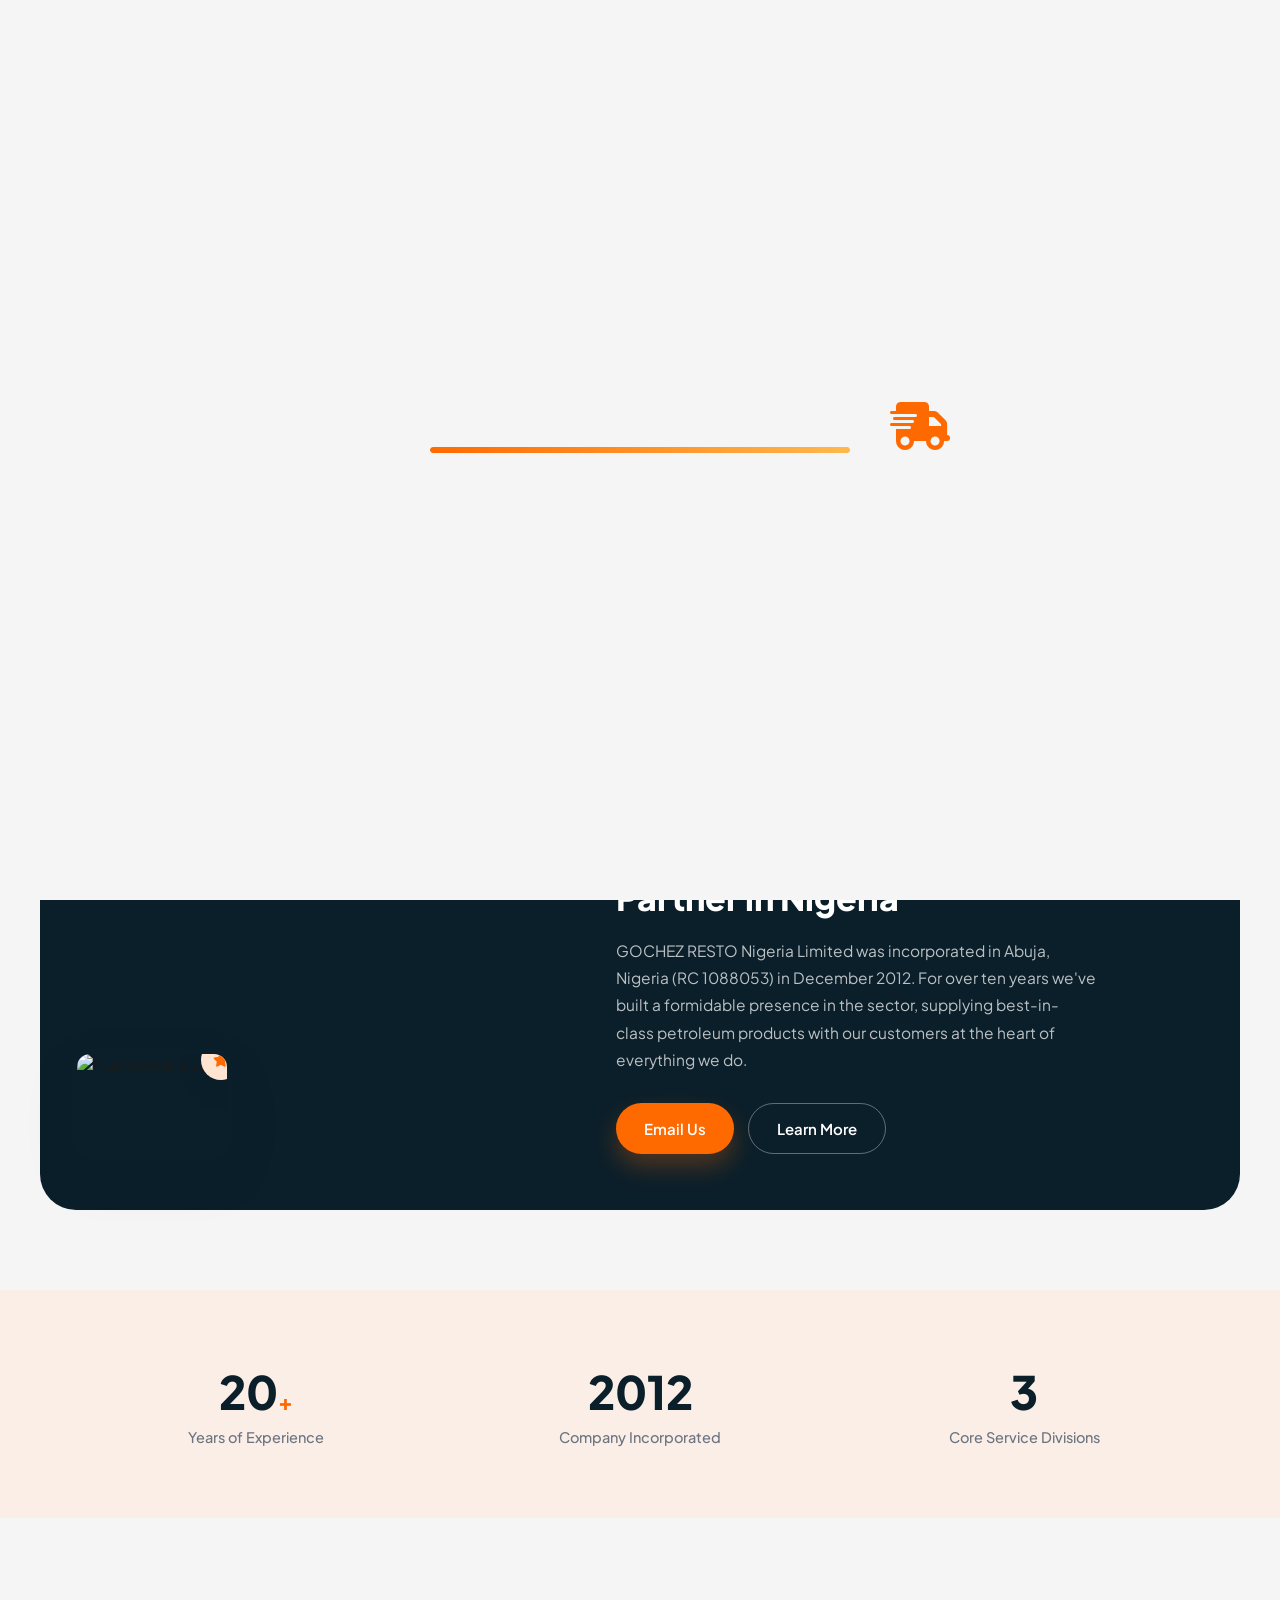
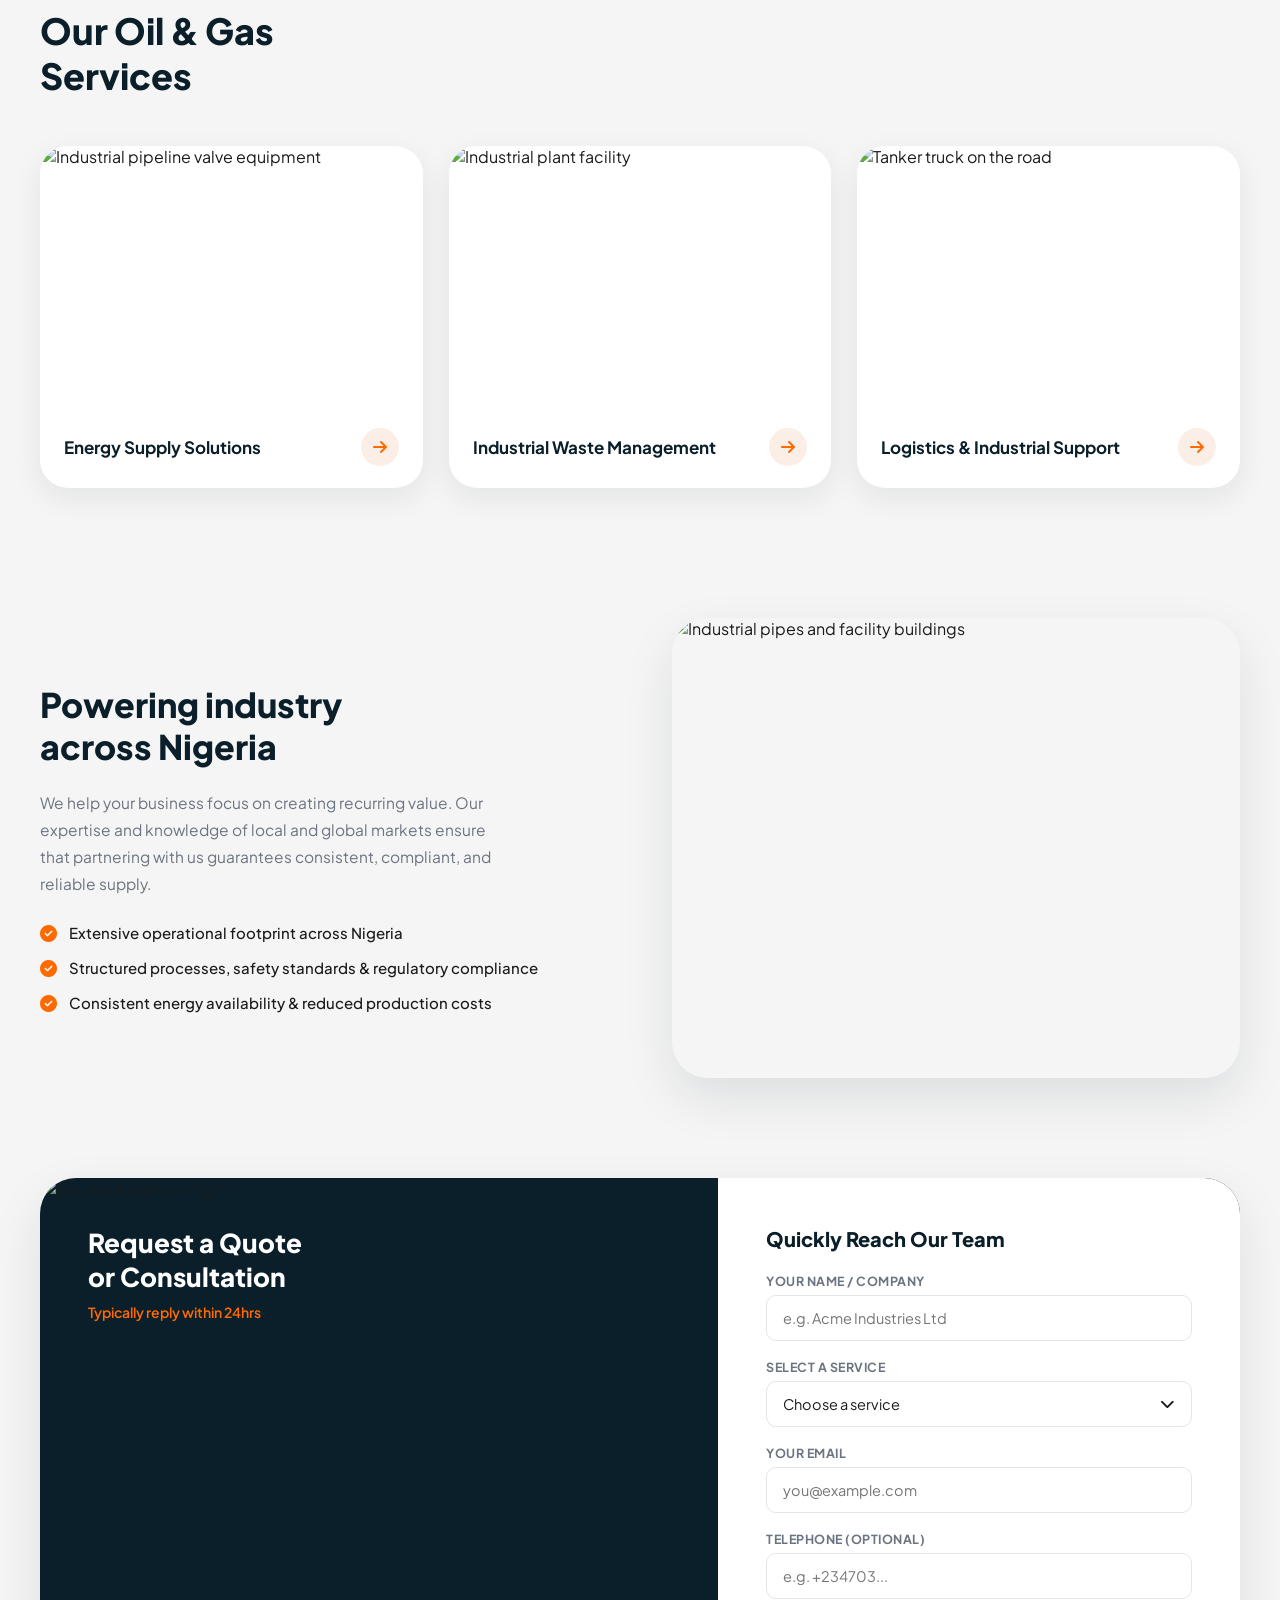
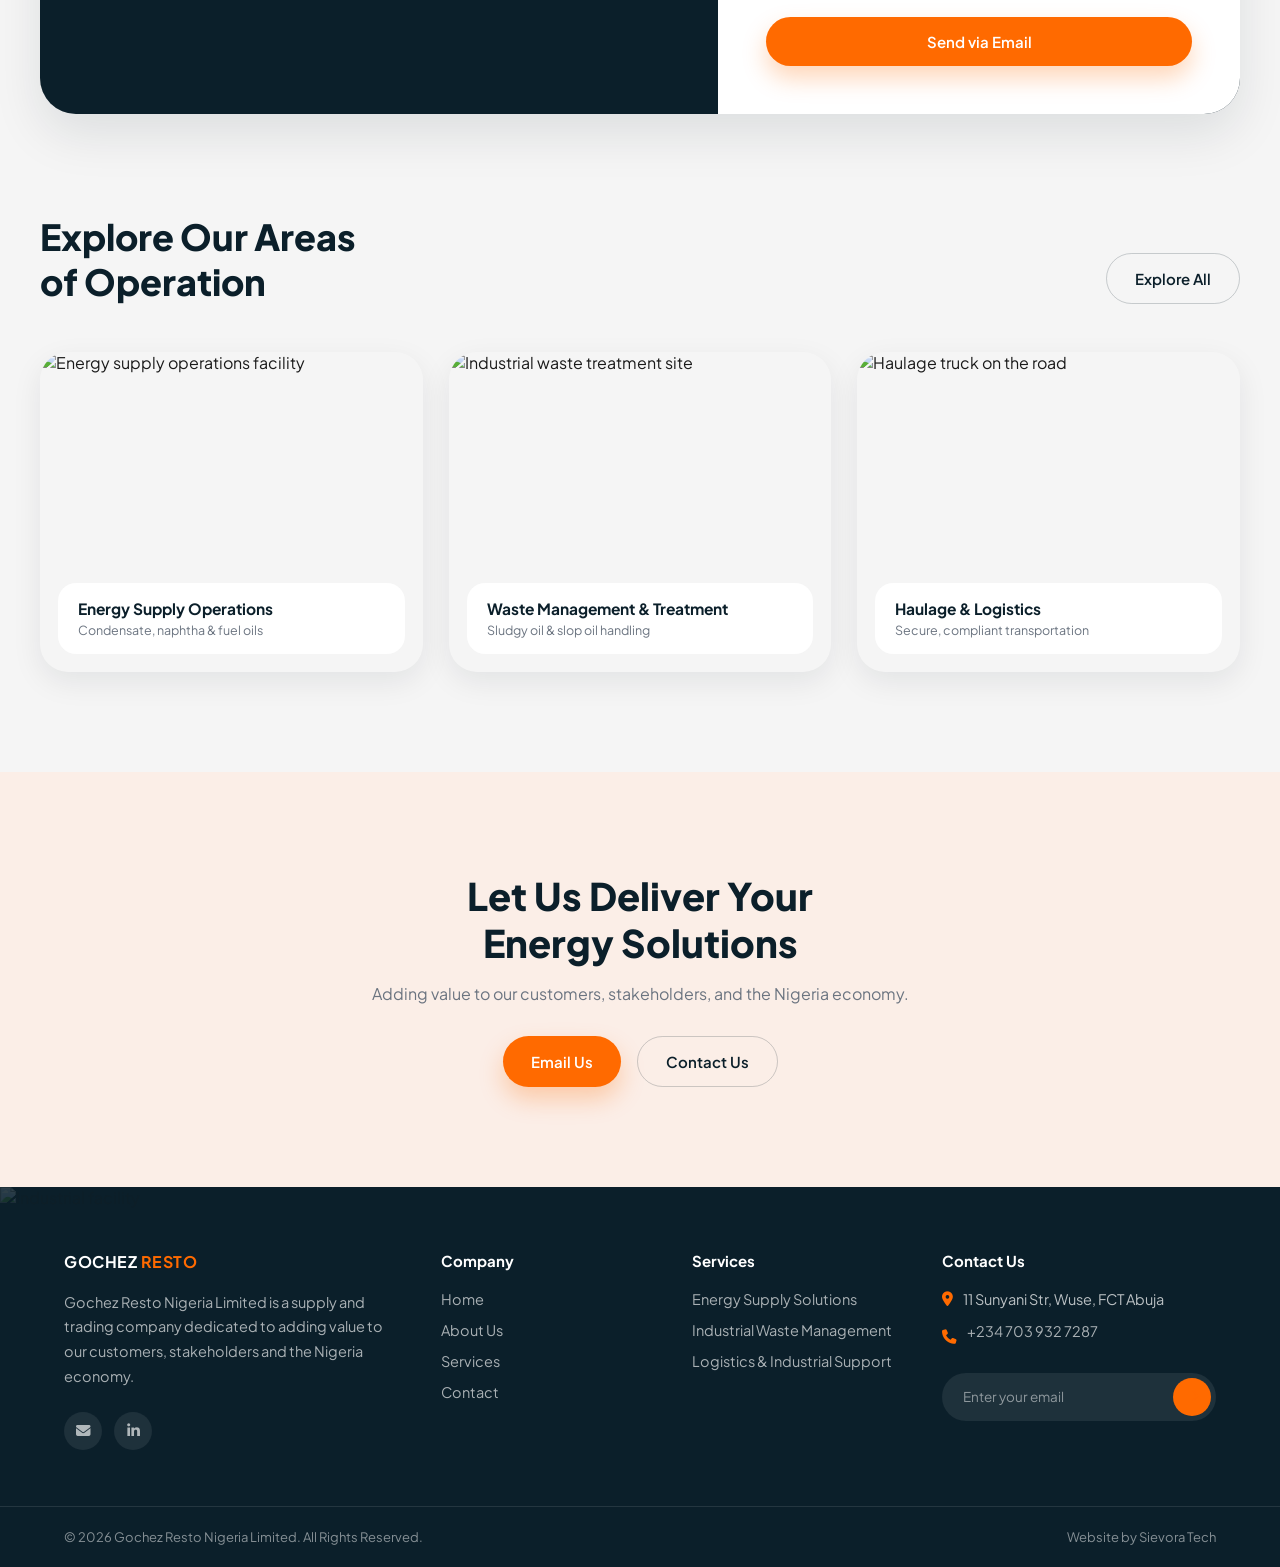
==== commit 1dca7973: "12:42" ====
--- a/index.html
+++ b/index.html
@@ -321,11 +321,11 @@
 <!-- ===================== CTA BANNER ===================== -->
 <section class="cta-section">
   <div class="container cta-inner" data-reveal>
-    <svg class="cta-line" viewBox="0 0 500 120" fill="none">
+    <!--<svg class="cta-line" viewBox="0 0 500 120" fill="none">
       <path d="M0 20 C 120 20, 100 100, 250 100 S 420 20 500 60" stroke="#FF6A00" stroke-width="1.5" stroke-dasharray="4 6" opacity="0.4"/>
       <circle cx="0" cy="20" r="4" fill="#FF6A00"/>
       <circle cx="500" cy="60" r="4" fill="#FF6A00"/>
-    </svg>
+    </svg>-->
     <h2>Let Us Deliver Your<br>Energy Solutions</h2>
     <p>Adding value to our customers, stakeholders, and the Nigeria economy.</p>
     <div class="cta-actions">
--- a/style.css
+++ b/style.css
@@ -442,7 +442,7 @@
 .operation-sub { font-size: 12.5px; color: var(--text-muted); }
 
 /* ============ CTA ============ */
-.cta-section { background: var(--bg-warm); padding: 100px 0; }
+.cta-section { background: var(--bg-warm); padding: 100px 0; position: relative; }
 .cta-inner { text-align: center; position: relative; max-width: 640px; }
 .cta-line { position: absolute; top: -30px; left: 50%; transform: translateX(-50%); width: 400px; opacity: 0.6; }
 .cta-inner h2 { font-size: 38px; font-weight: 800; color: var(--primary); line-height: 1.25; margin-bottom: 16px; }
@@ -696,7 +696,7 @@
 .cta-split-copy p { color: rgba(255,255,255,0.7); font-size: 14.5px; max-width: 420px; }
 .cta-split-actions { display: flex; gap: 14px; flex-shrink: 0; }
 
-/* ============ CONTACT SPLIT (Contact page — form + quick facts) ============ */
+/* ============ CONTACT SPLIT (Contact page — form + quick facts) =========== */
 .contact-split {
   display: grid; grid-template-columns: 1.1fr 0.9fr;
   background: var(--text-light); border-radius: var(--radius-xl); overflow: hidden; box-shadow: var(--shadow-soft);
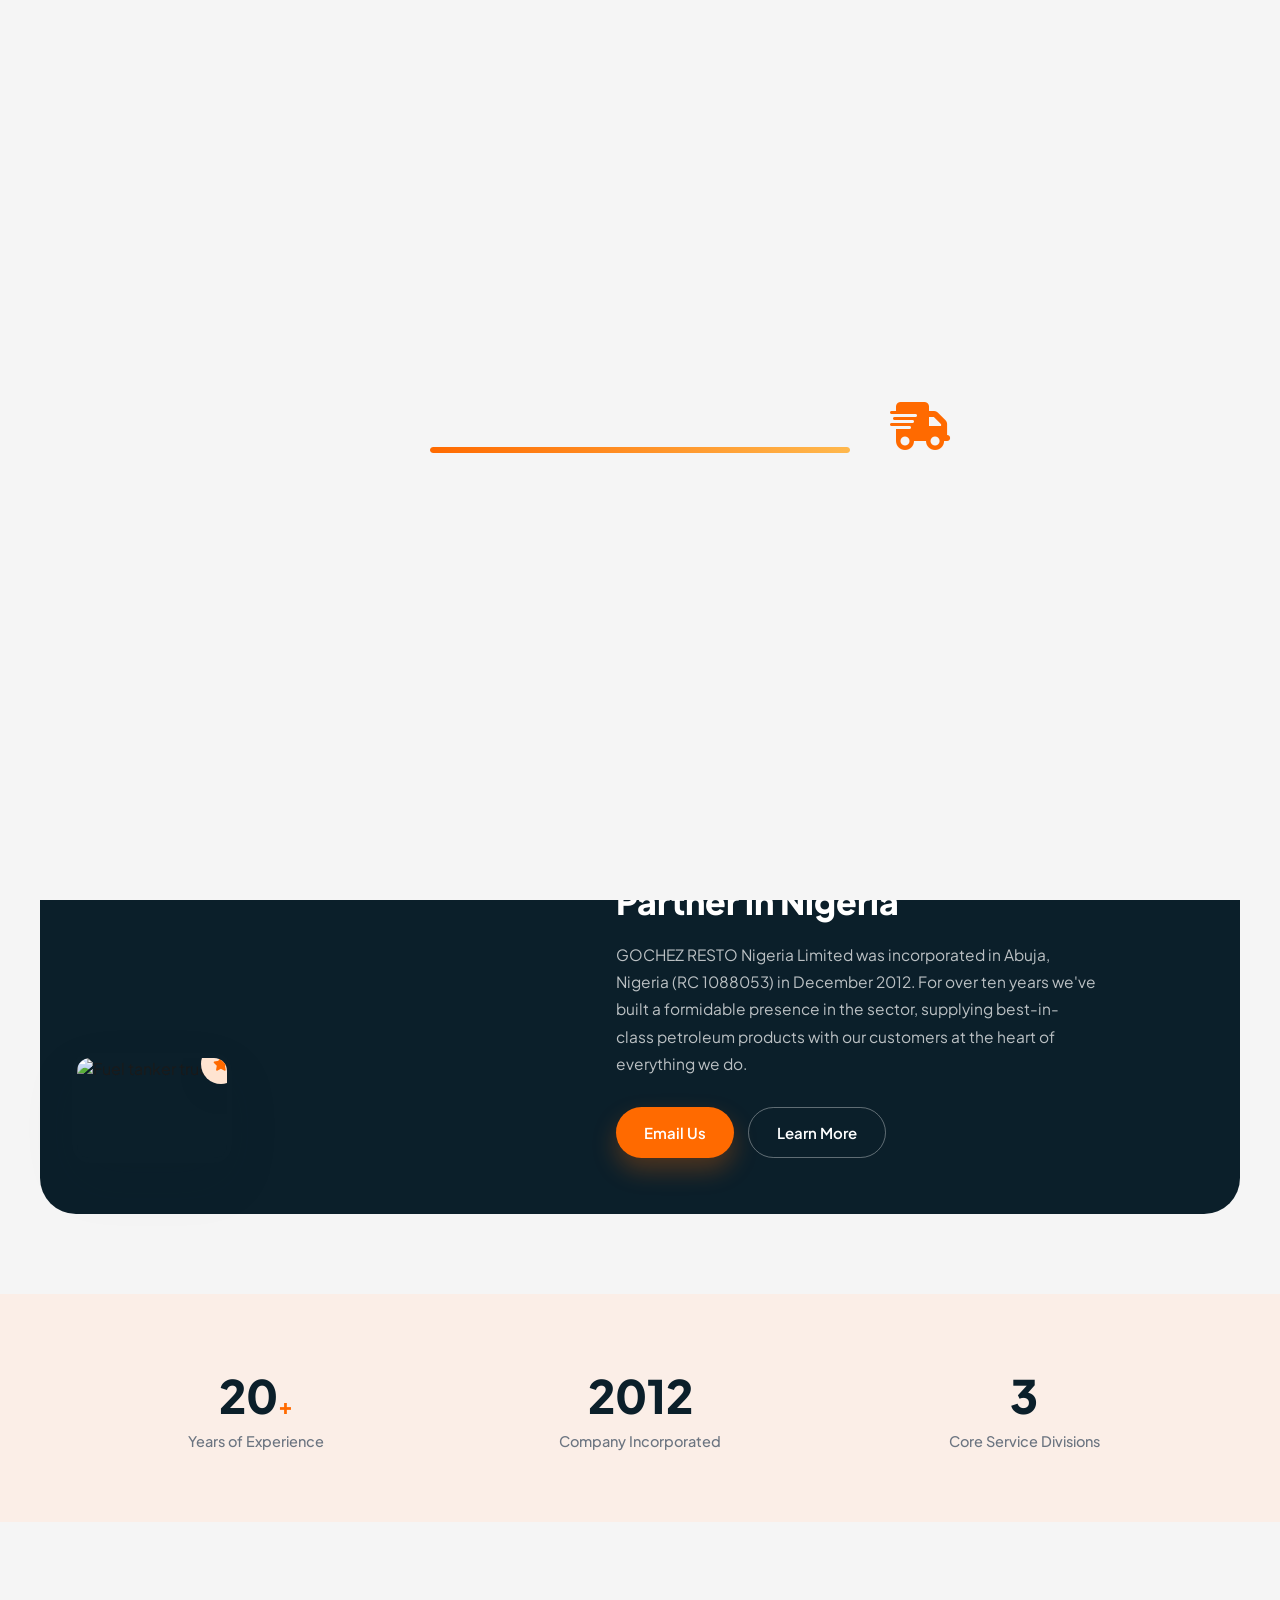
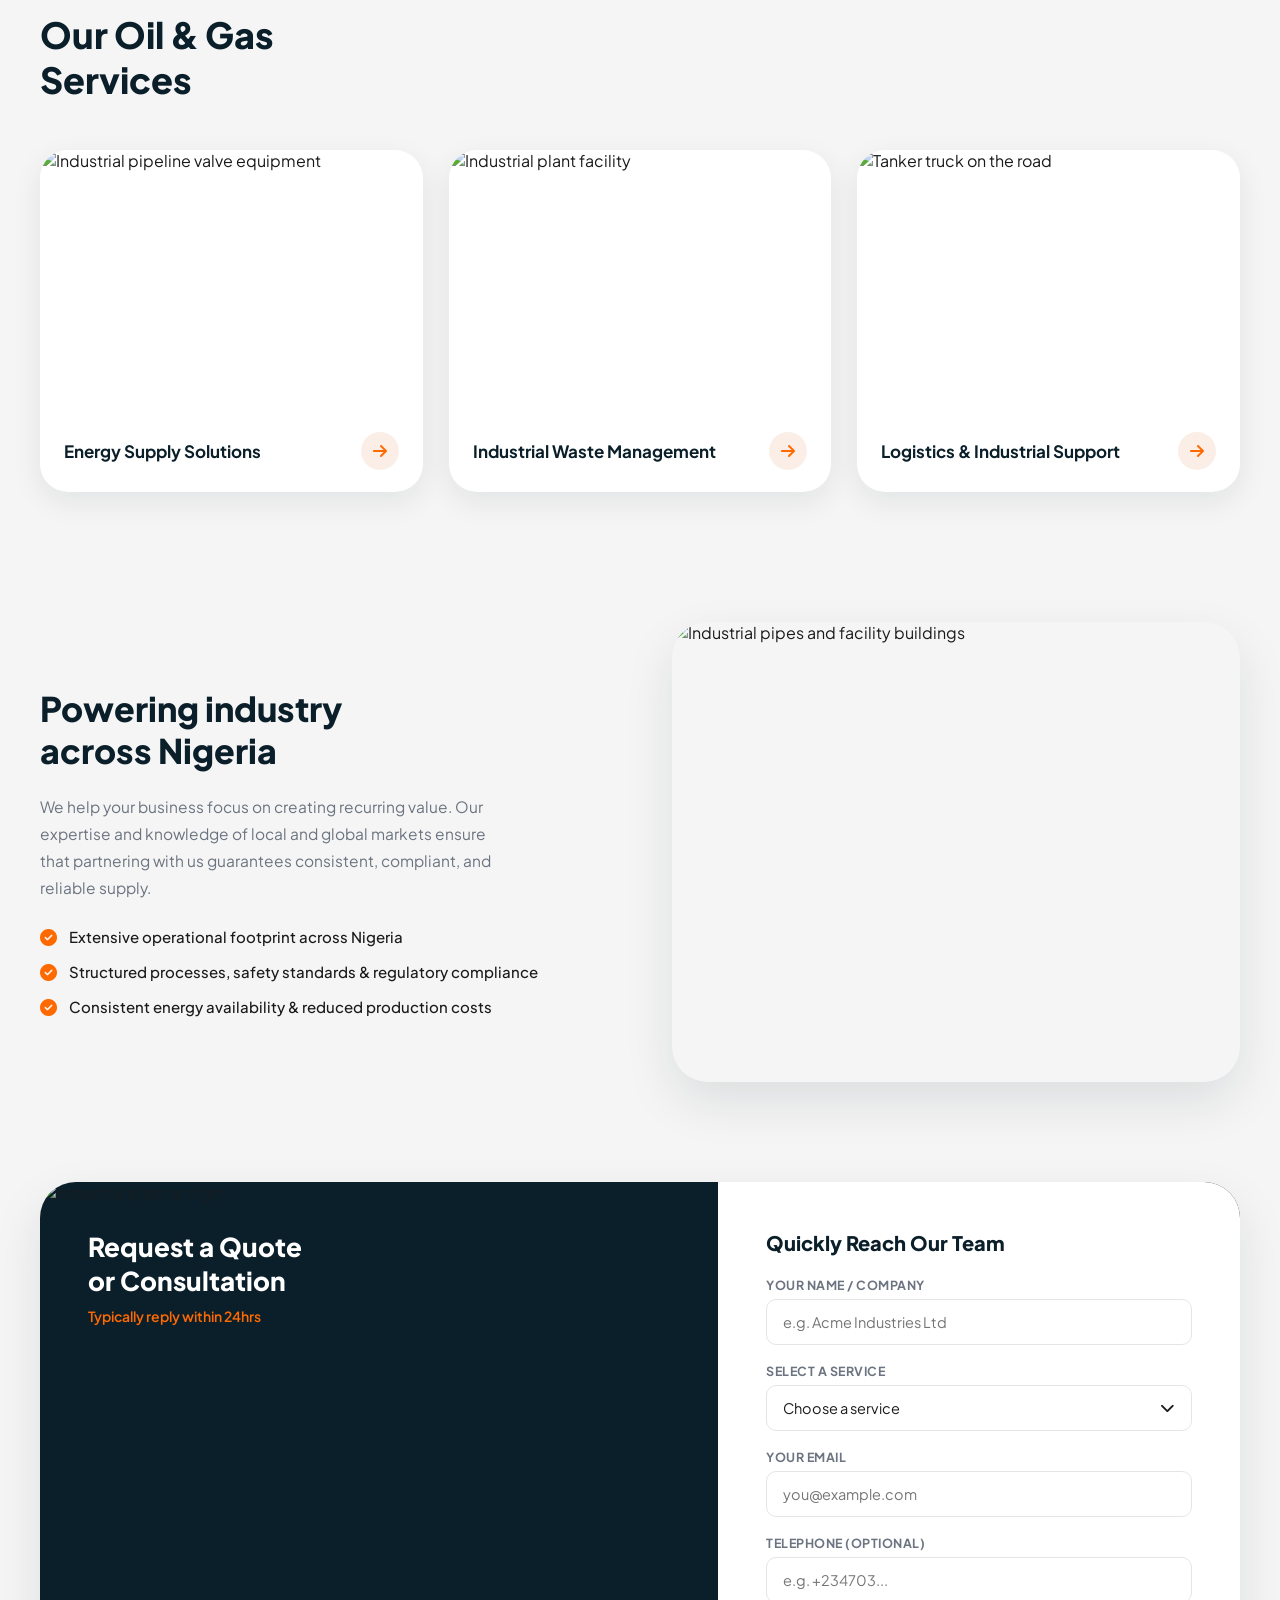
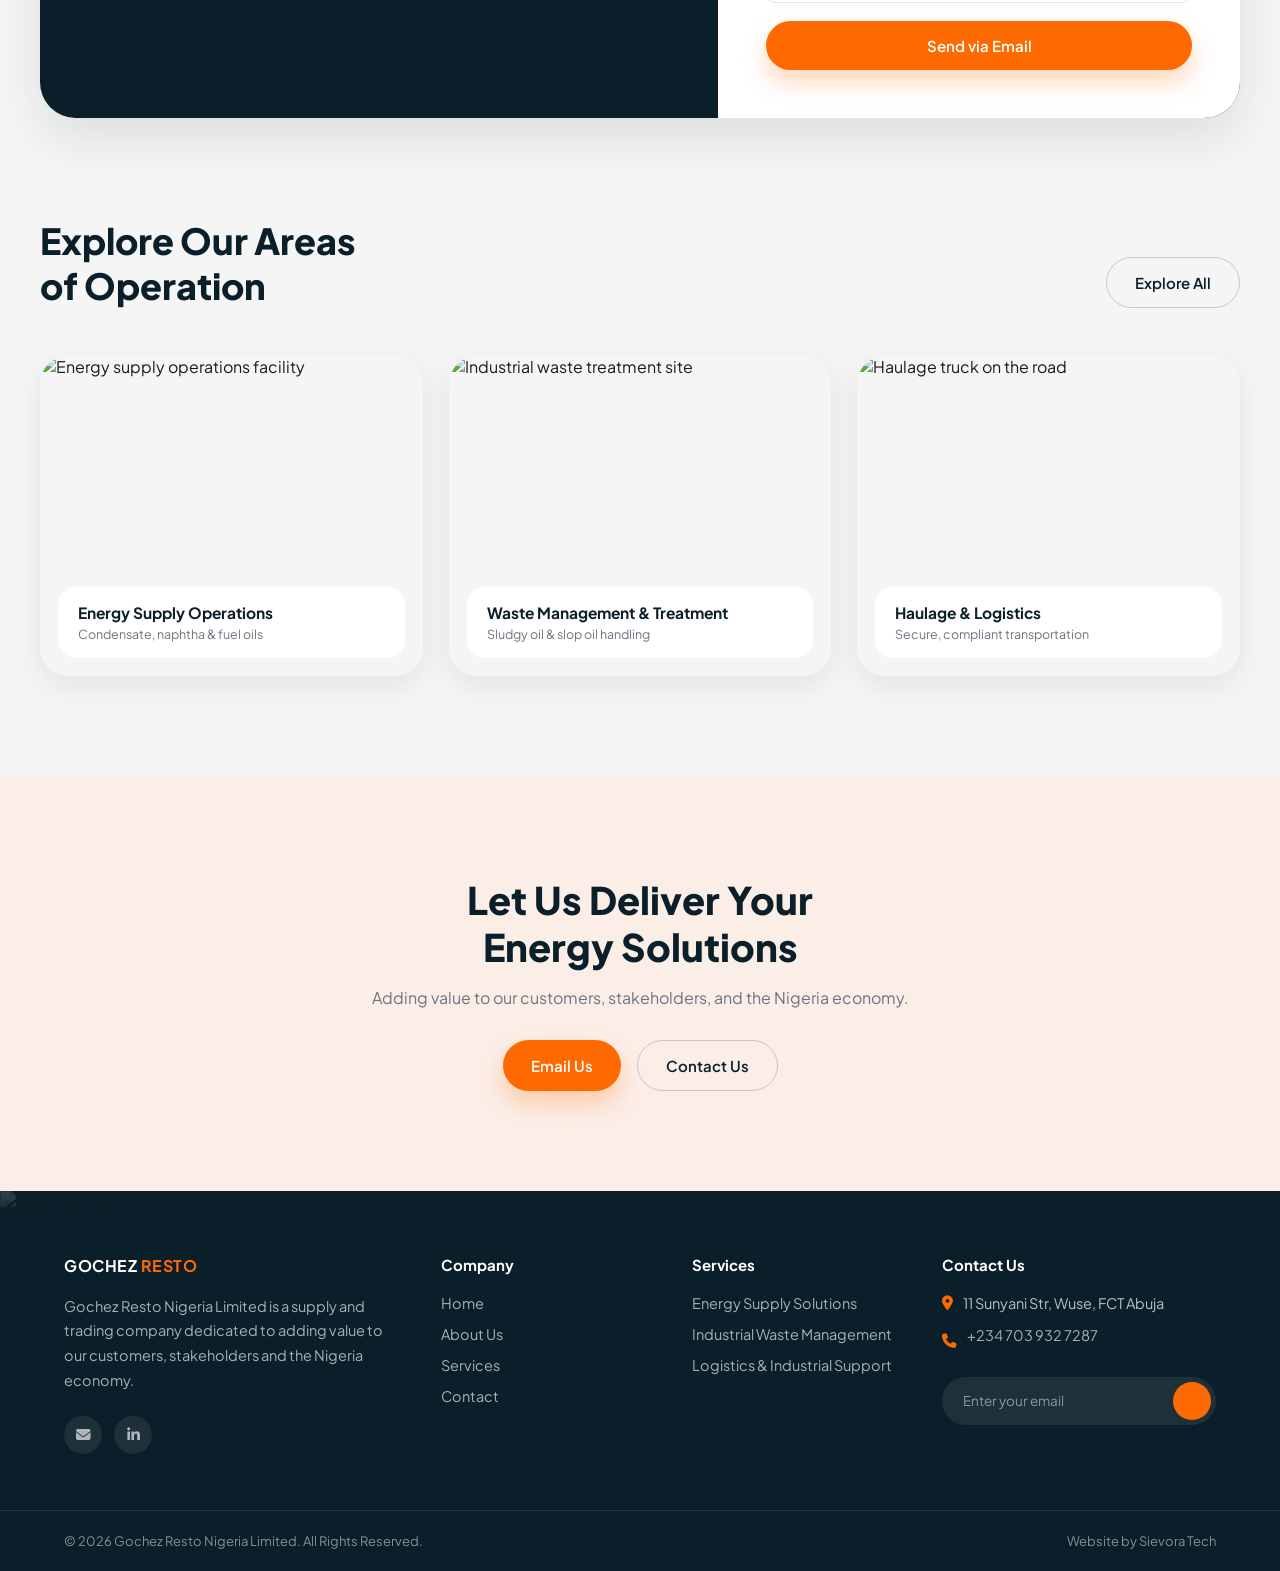
==== commit 68ca349f: "video" ====
--- a/index.html
+++ b/index.html
@@ -93,7 +93,11 @@
 
     <div class="hero-visual" data-reveal>
       <div class="hero-image-card">
-        <img src="https://images.unsplash.com/photo-1726731782158-fcf6822b6ca4?q=80&w=1200&auto=format&fit=crop" alt="Industrial pipeline infrastructure">
+        <!--<img src="https://images.unsplash.com/photo-1726731782158-fcf6822b6ca4?q=80&w=1200&auto=format&fit=crop" alt="Industrial pipeline infrastructure">-->
+        <video autoplay muted loop playsinline>
+          <source src="video.mp4" type="video/mp4">
+          Your browser does not support the video tag.
+        </video>  
         <div class="floating-badge">
           <span class="years">20<small>+</small></span>
           <span class="years-label">Years of<br>Experience</span>
--- a/style.css
+++ b/style.css
@@ -270,7 +270,8 @@
   transition: transform 0.4s ease;
 }
 .hero-image-card:hover { transform: rotate(0deg); }
-.hero-image-card img { width: 100%; height: 480px; object-fit: cover; }
+/*.hero-image-card img { width: 100%; height: 480px; object-fit: cover; }*/
+.hero-image-card video { width: 100%; height: 480px; object-fit: cover; }
 
 .floating-badge {
   position: absolute; top: 22px; left: -18px;
--- a/responsive.css
+++ b/responsive.css
@@ -59,7 +59,7 @@
   .nav-toggle { display: flex; }
   .header-actions .btn-sm { display: none; }
 
-  .hero { padding: 44px 0 32px; }
+  .hero { padding: 30px 0 32px; }
   .hero-copy h1 { font-size: 36px; }
   .hero-sub { font-size: 15px; }
   .quote-bar { flex-direction: column; align-items: stretch; border-radius: var(--radius-md); max-width: 100%; }
@@ -75,7 +75,9 @@
   .section-heading.with-action { flex-direction: column; align-items: flex-start; gap: 16px; }
 
   .stats-grid { grid-template-columns: 1fr; gap: 28px; }
-
+  .operations-section {
+    margin-bottom: 30px;
+  }
   .services-grid { grid-template-columns: 1fr; }
   .operations-grid { grid-template-columns: 1fr; }
 
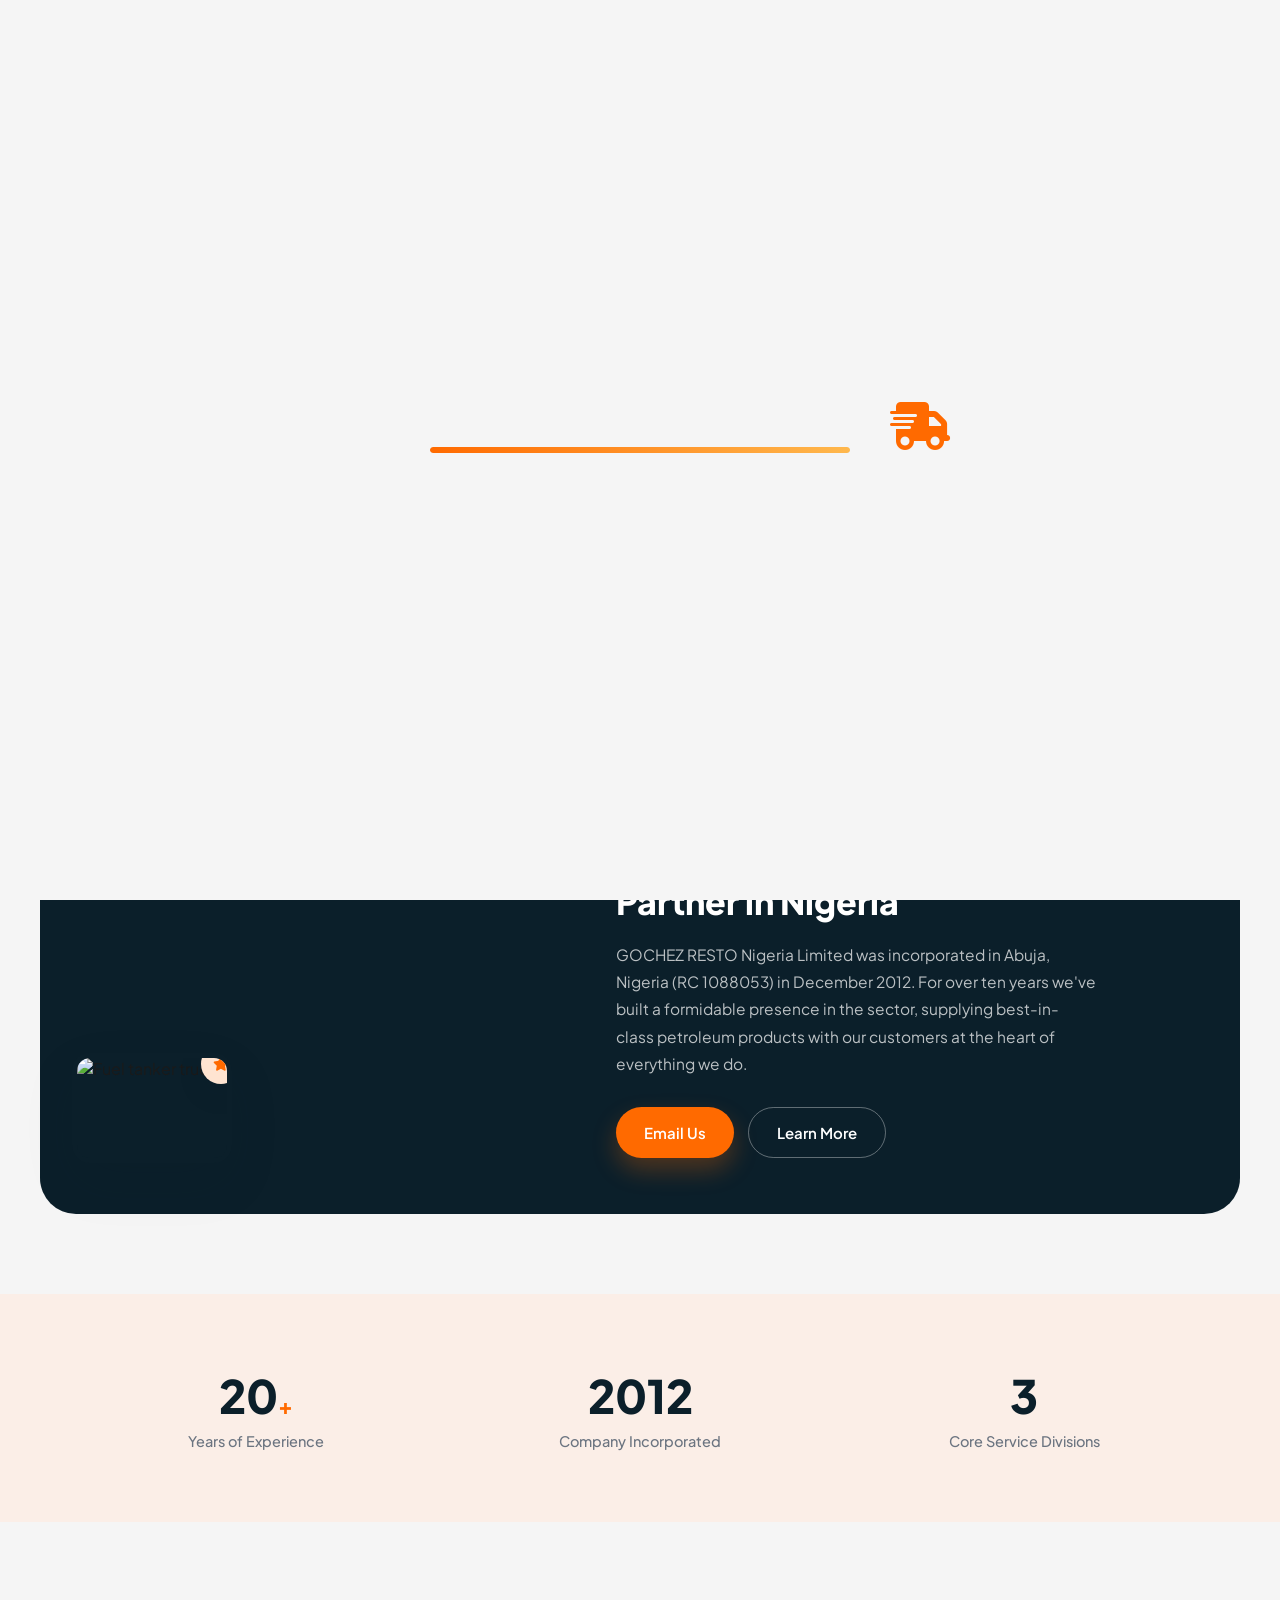
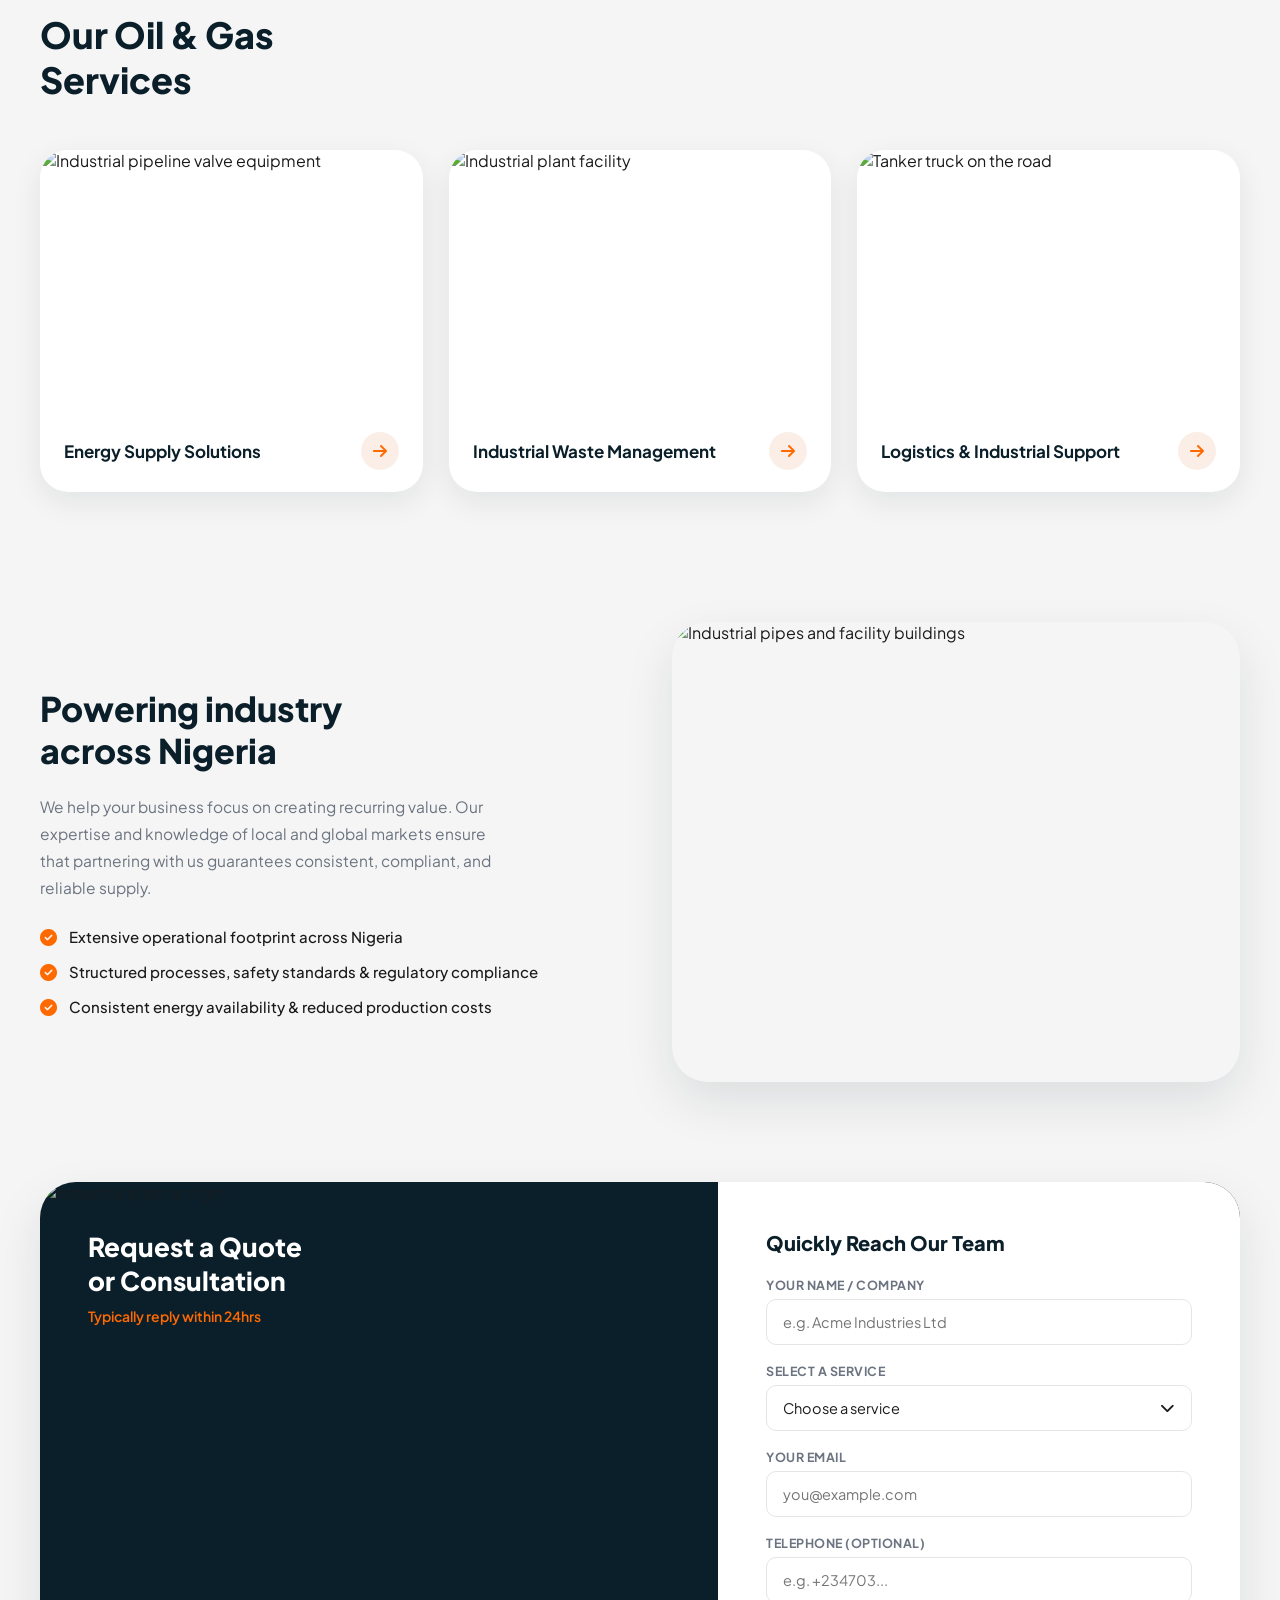
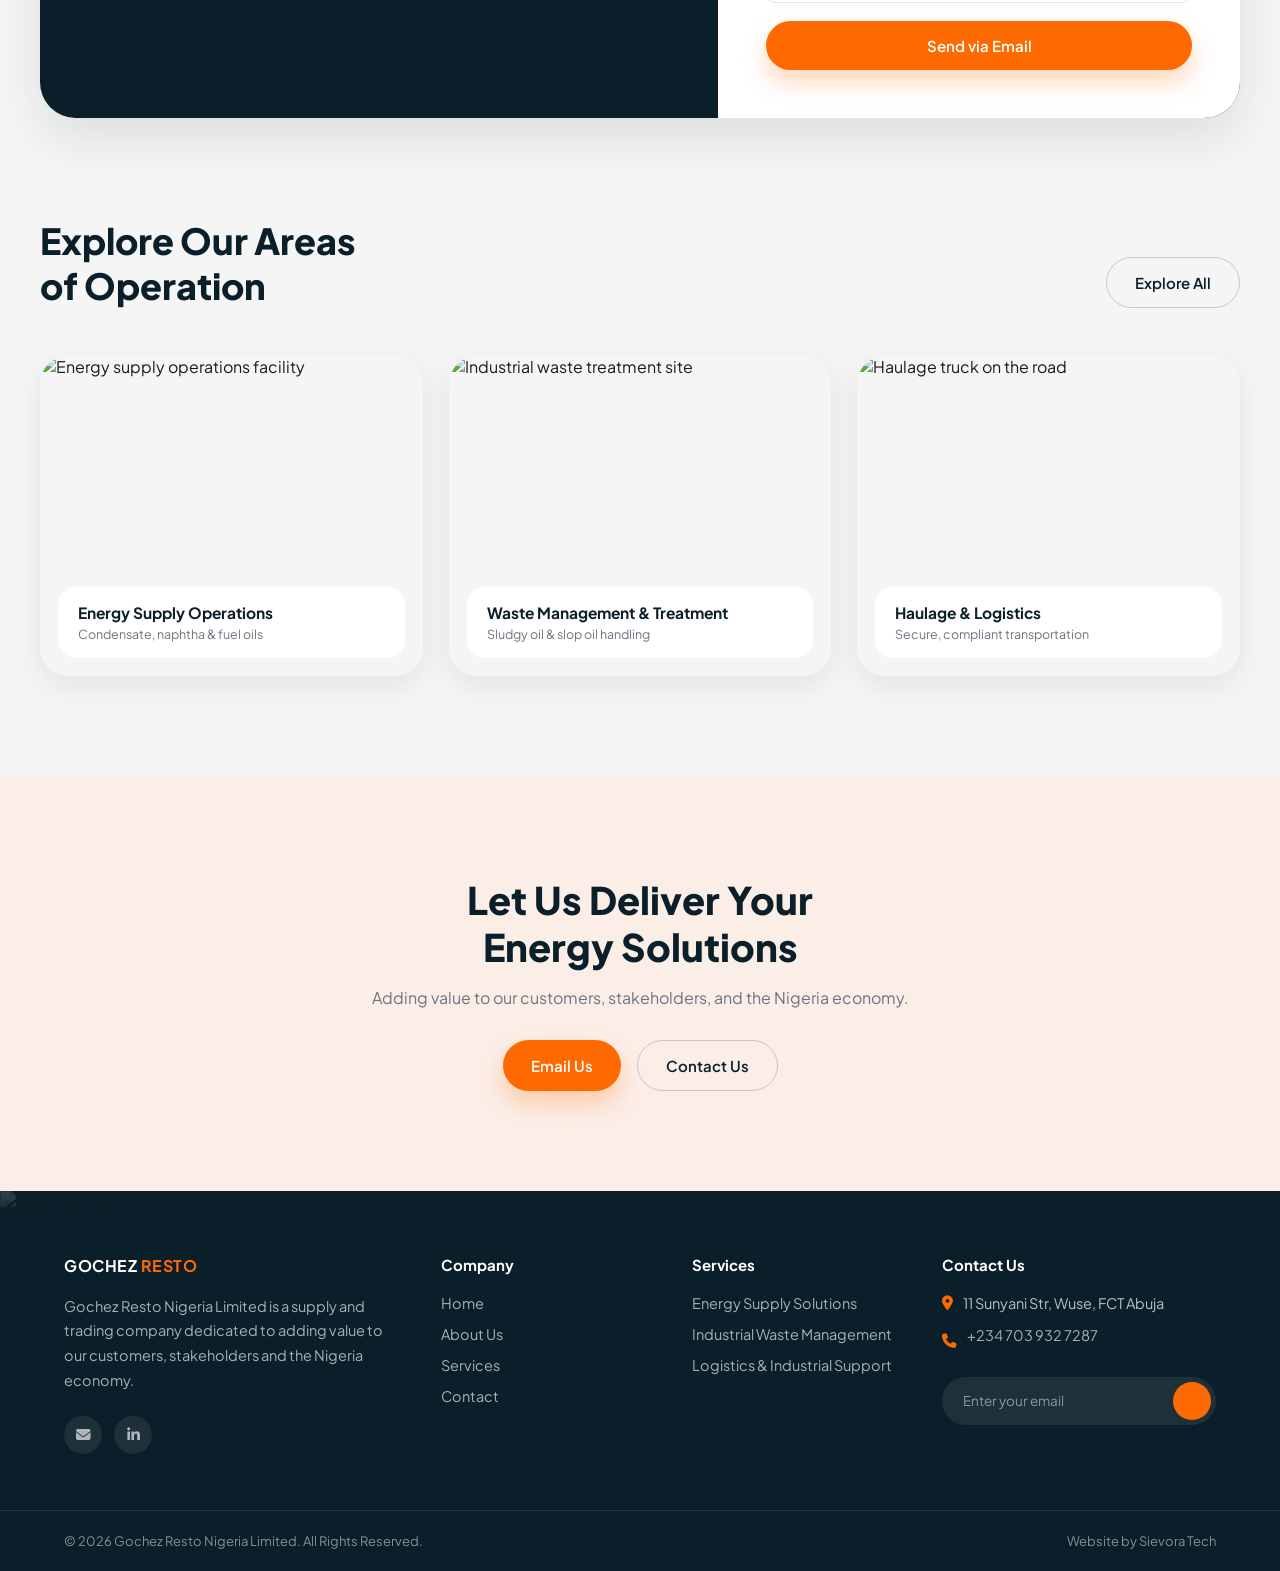
==== commit 00844697: "last" ====
--- a/index.html
+++ b/index.html
@@ -95,7 +95,7 @@
       <div class="hero-image-card">
         <!--<img src="https://images.unsplash.com/photo-1726731782158-fcf6822b6ca4?q=80&w=1200&auto=format&fit=crop" alt="Industrial pipeline infrastructure">-->
         <video autoplay muted loop playsinline>
-          <source src="video.mp4" type="video/mp4">
+          <source src="video.webm" type="video/webm">
           Your browser does not support the video tag.
         </video>  
         <div class="floating-badge">
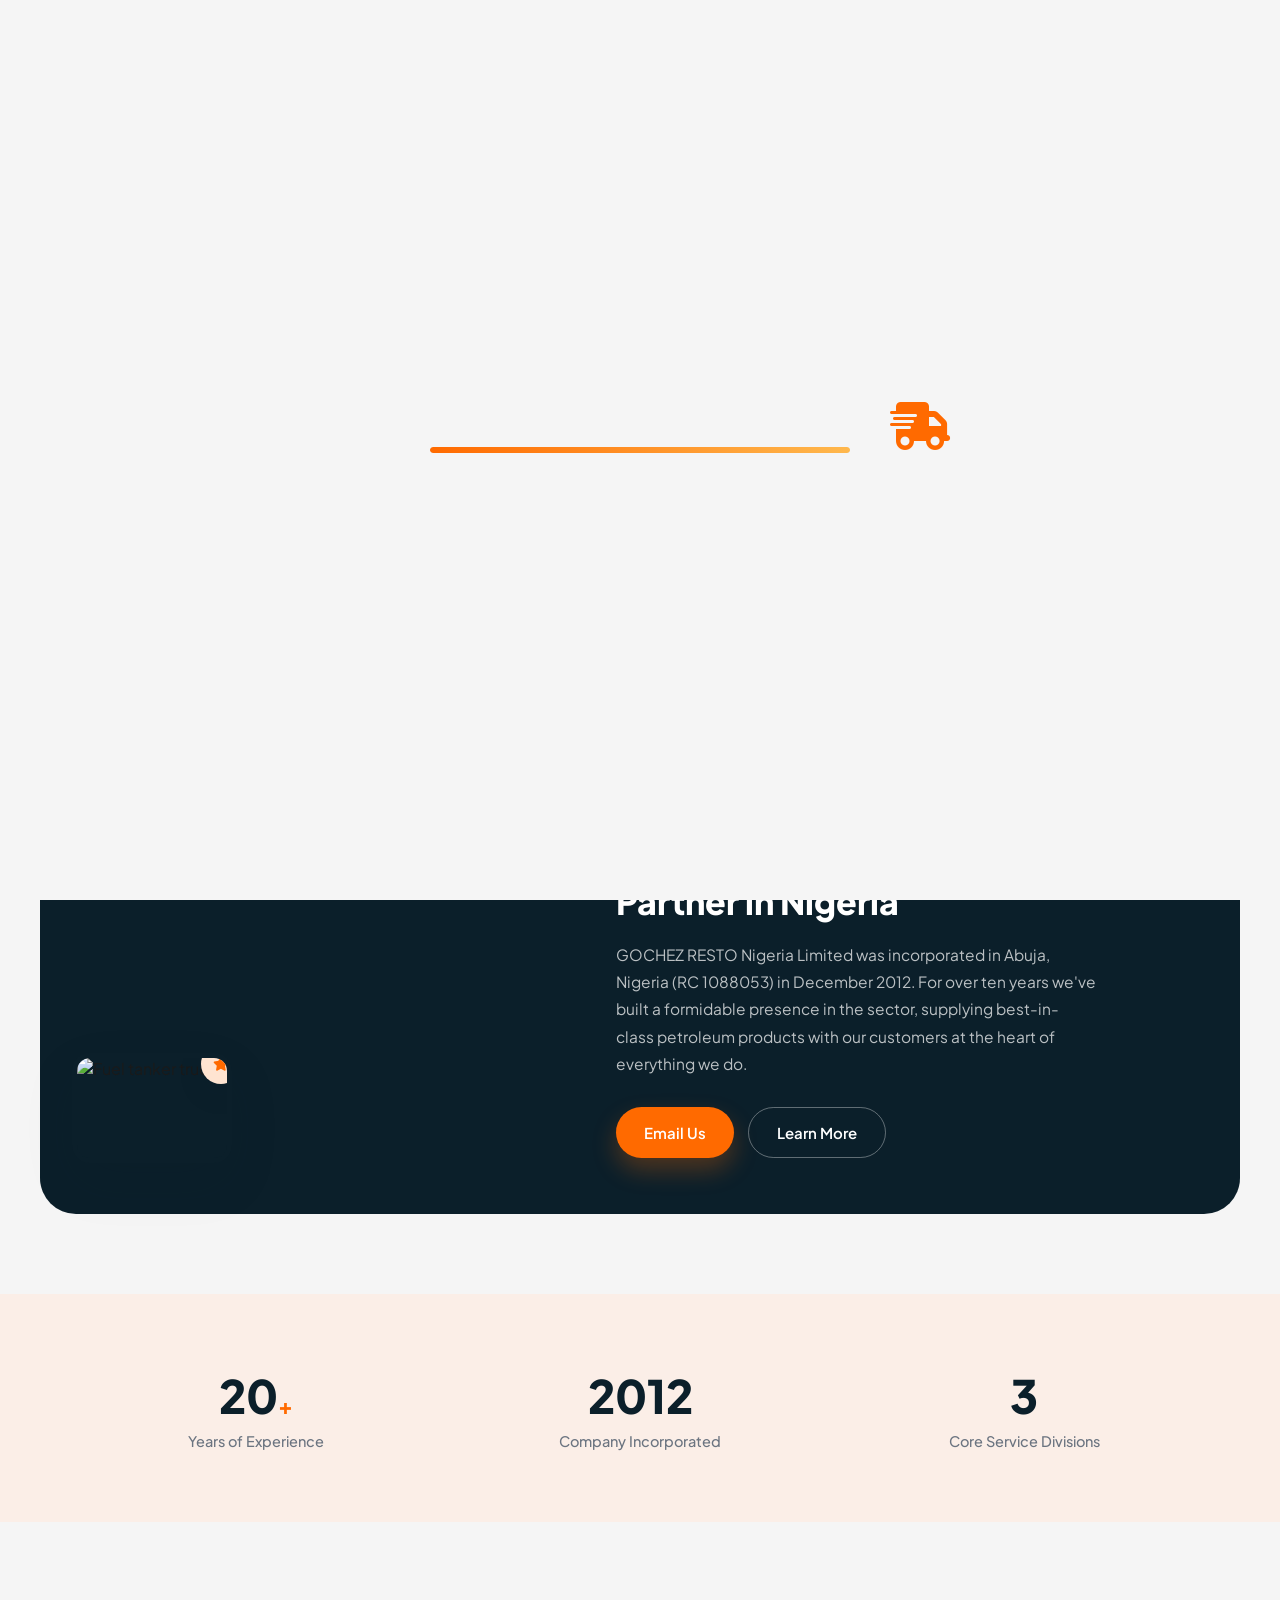
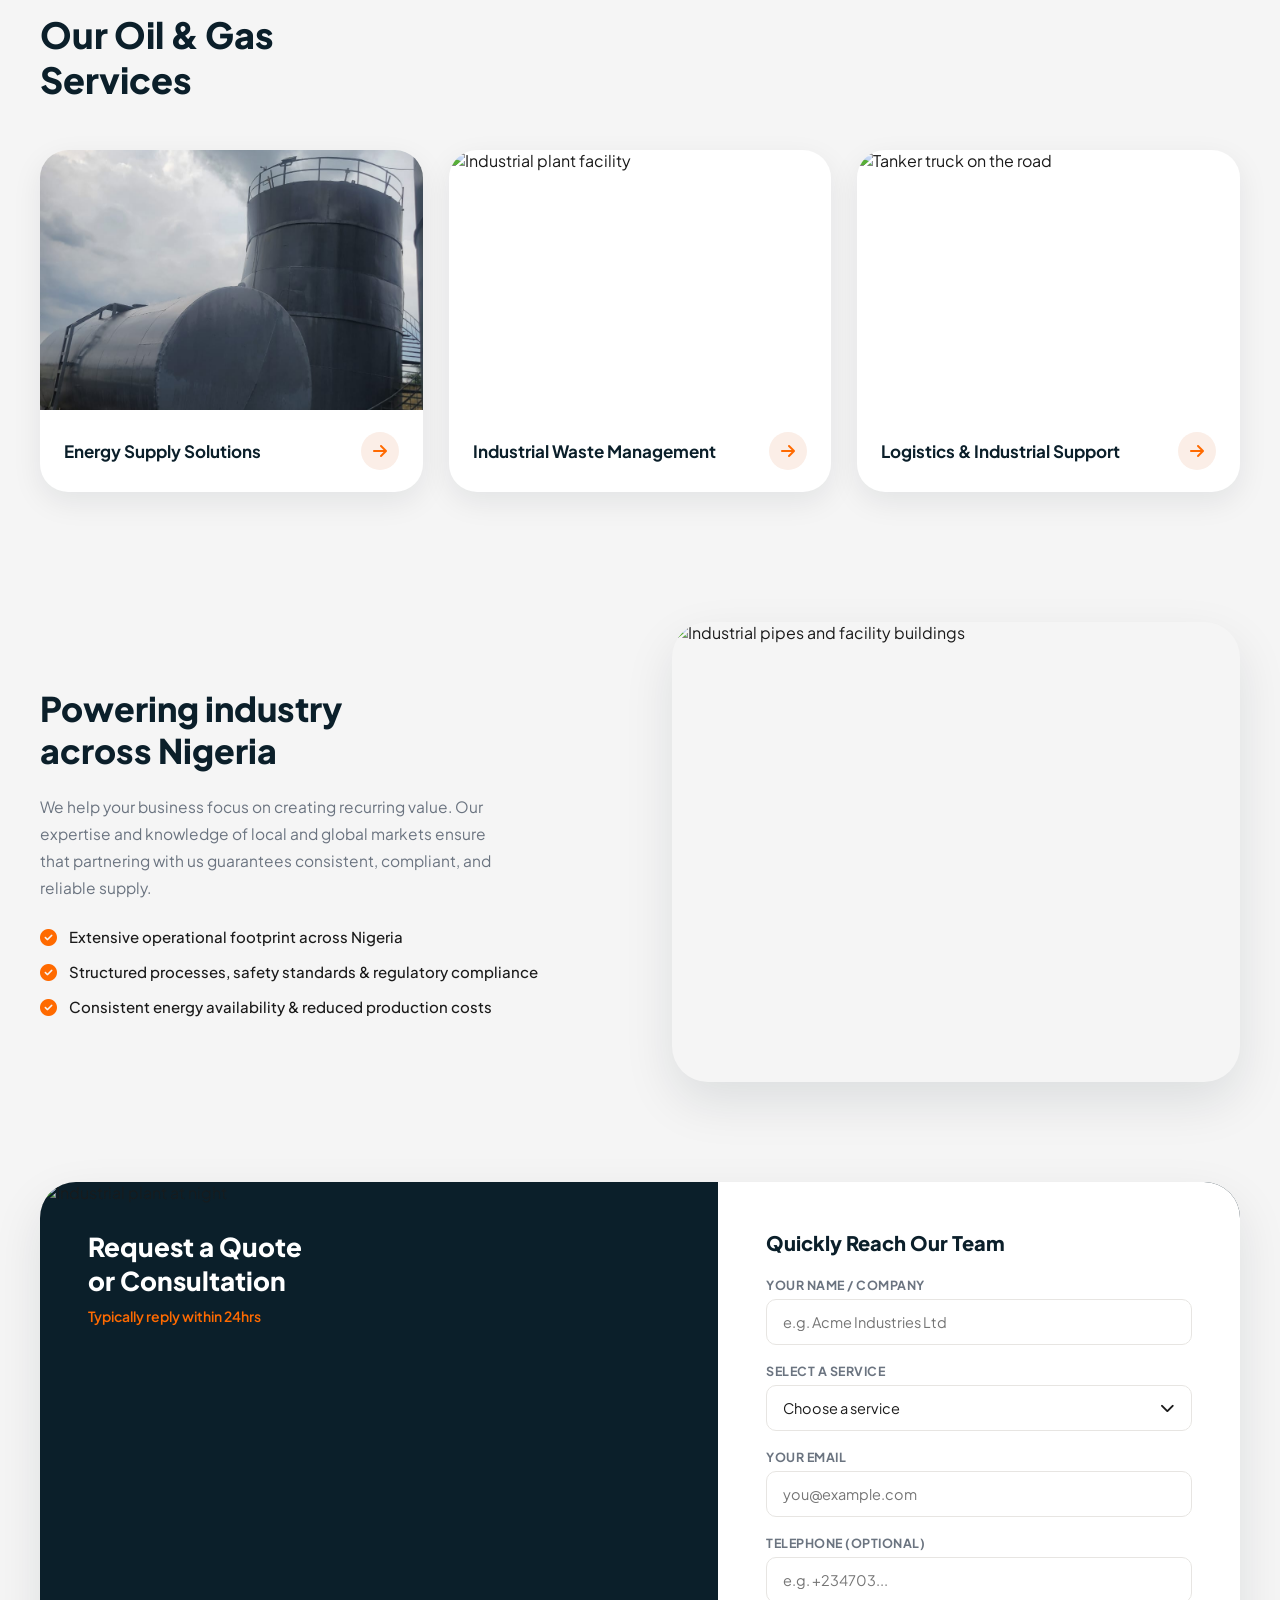
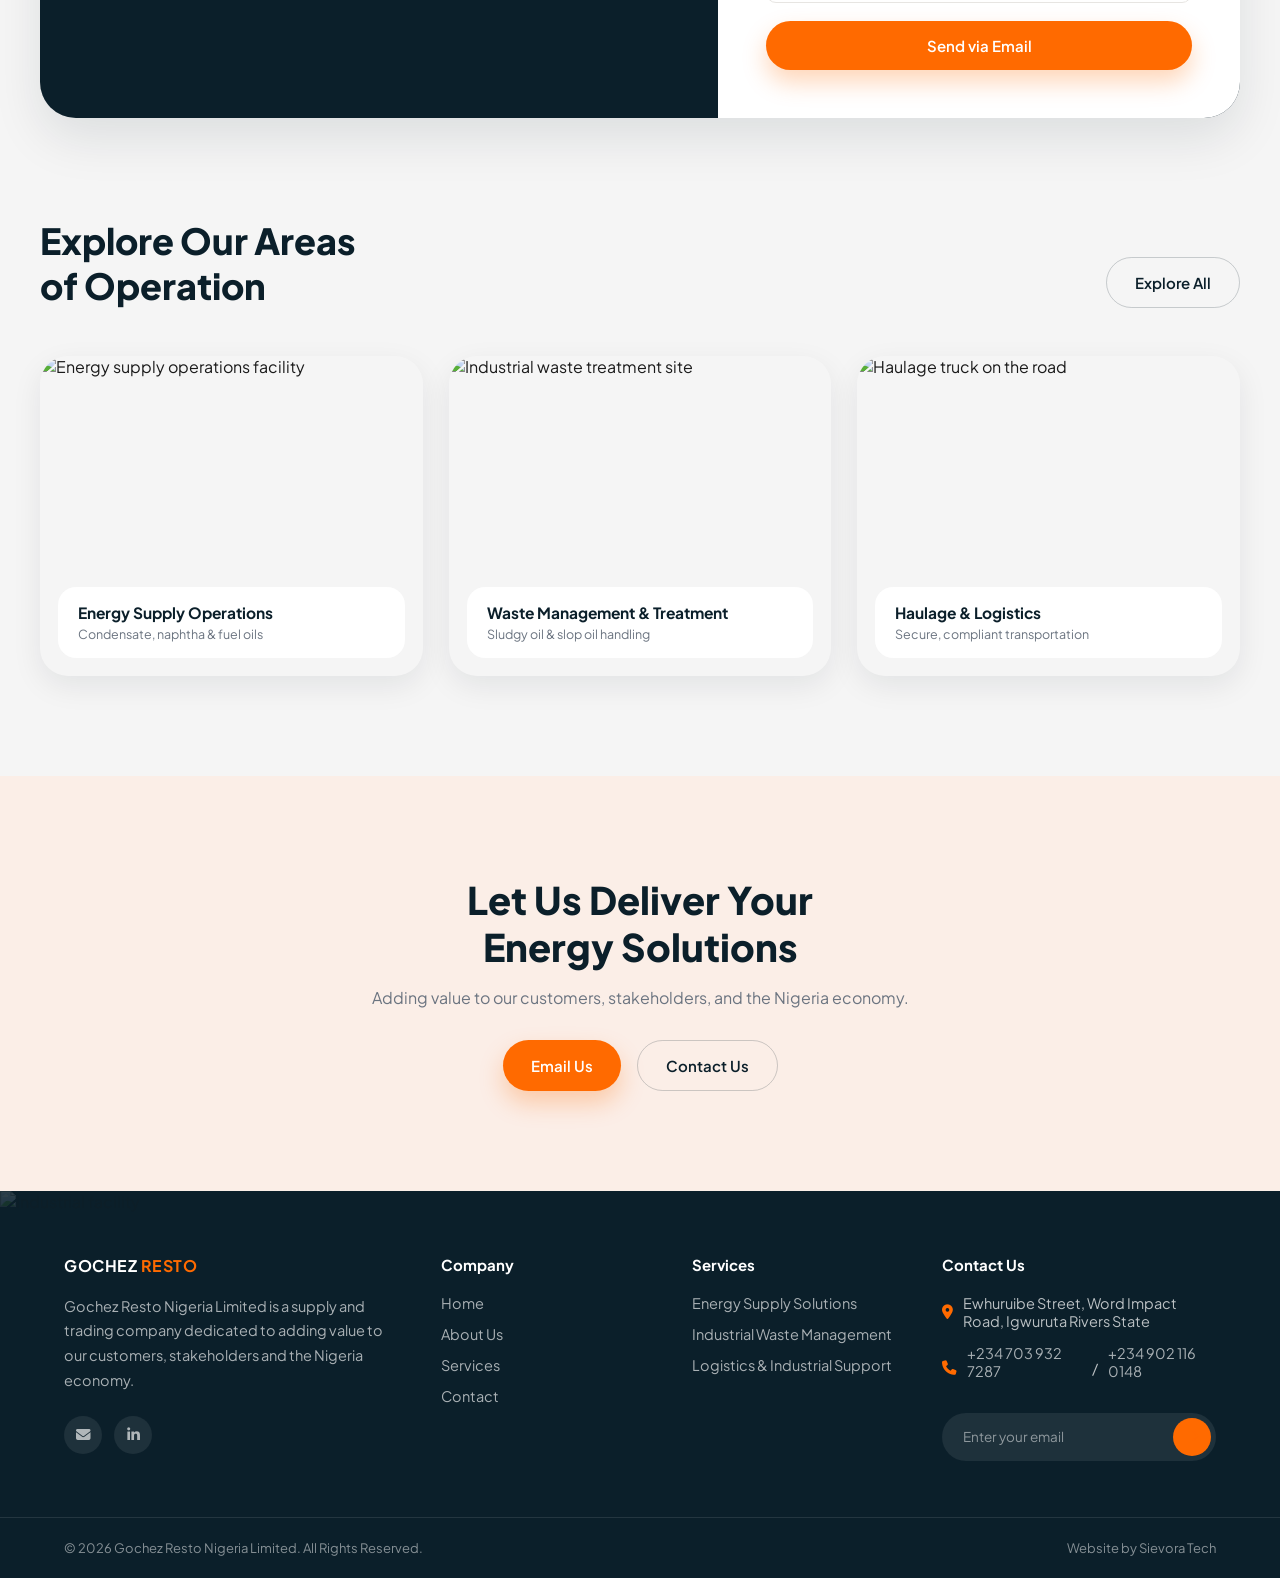
==== commit 713b62ae: "2:24" ====
--- a/index.html
+++ b/index.html
@@ -34,6 +34,11 @@
     </div>
   </div>
 </div>
+
+<!-- ========== SCROLL TO TOP ========== -->
+<button id="scrollTopBtn" aria-label="Scroll to top">
+  <span class="arrow-up"></span>
+</button>
 
 <!-- ===================== HEADER / NAVBAR ===================== -->
 <header class="site-header" id="top">
@@ -173,7 +178,7 @@
   <div class="services-grid">
     <article class="service-card" data-reveal>
       <div class="service-img">
-        <img src="https://images.unsplash.com/photo-1624771002998-4aadfd43e7c4?q=80&w=800&auto=format&fit=crop" alt="Industrial pipeline valve equipment">
+        <img src="energy.jpeg" alt="Industrial pipeline valve equipment">
       </div>
       <div class="service-body">
         <span class="service-title">Energy Supply Solutions</span>
@@ -243,7 +248,7 @@
       <span class="pin-dot"><i class="fa-solid fa-location-dot"></i></span>
       <div class="pin-card">
         <strong>Abuja, Nigeria — HQ</strong>
-        <span>11 Sunyani Str, Wuse, FCT Abuja</span>
+        <span>Ewhuruibe Street, Word Impact Road, Igwuruta Rivers State</span>
       </div>
     </div>
     <div class="map-pin pin-2"><span class="pin-dot small"><i class="fa-solid fa-industry"></i></span></div>
@@ -374,8 +379,8 @@
 
     <div class="footer-col footer-contact">
       <h4>Contact Us</h4>
-      <p><i class="fa-solid fa-location-dot"></i> 11 Sunyani Str, Wuse, FCT Abuja</p>
-      <p><i class="fa-solid fa-phone"></i> <a href="tel:+2347039327287">+234 703 932 7287</a></p>
+      <p><i class="fa-solid fa-location-dot"></i> Ewhuruibe Street, Word Impact Road, Igwuruta Rivers State</p>
+      <p><i class="fa-solid fa-phone"></i> <a href="tel:+2347039327287">+234 703 932 7287</a> / <a href="tel:+2349021160148">+234 902 116 0148</a></p>
       <form id="newsletterForm" class="newsletter-form">
         <input type="email" placeholder="Enter your email" required>
         <button type="submit" aria-label="Sign up"><i class="fa-solid fa-arrow-right"></i></button>
--- a/style.css
+++ b/style.css
@@ -26,6 +26,57 @@
   --container-w: 1200px;
 
   --font: 'Plus Jakarta Sans', -apple-system, BlinkMacSystemFont, 'Segoe UI', sans-serif;
+}
+
+/* ---------- Scroll To Top Button ---------- */
+#scrollTopBtn{
+  position: fixed;
+  bottom: 30px;
+  right: 30px;
+  z-index: 998;
+  width: 40px;
+  height: 40px;
+  border-radius: 50%;
+  border: none;
+    background: var(--accent);
+  color: #fff;
+
+  display: flex;
+  align-items: center;
+  justify-content: center;
+  cursor: pointer;
+  opacity: 0;
+  visibility: hidden;
+  transform: translateY(20px);
+  transition: 0.3s ease;
+  border: 1px transparent solid;
+}
+#scrollTopBtn.show{
+  opacity: 1;
+  visibility: visible;
+  transform: translateY(0);
+}
+#scrollTopBtn:hover{
+    background: none;
+  color: var(--accent);
+  transform: translateY(-4px);
+  border: 1px var(--accent) solid;;
+}
+
+#scrollTopBtn:active{
+    background: none;
+  color: var(--accent);
+  transform: translateY(-4px);
+  border: 1px var(--accent) solid;;
+}
+
+#scrollTopBtn .arrow-up{
+  display: block;
+  width: 10px;
+  height: 10px;
+  border-left: 2px solid currentColor;
+  border-top: 2px solid currentColor;
+  transform: rotate(45deg) translate(1px, 1px);
 }
 
 * { margin: 0; padding: 0; box-sizing: border-box; }
@@ -171,6 +222,7 @@
 .site-header {
   position: sticky;
   max-width: 1360px;
+  margin: auto;
   width: 100%;
   top: 0;
   z-index: 100;
--- a/responsive.css
+++ b/responsive.css
@@ -15,7 +15,7 @@
   .hero-inner { grid-template-columns: 1fr; text-align: left; }
   .hero-visual { min-height: 360px; margin-top: 20px; order: -1; }
   .hero-image-card { max-width: 380px; }
-  .hero-image-card img { height: 380px; }
+  .hero-image-card video { height: 380px; }
 
   .value-strip { margin-bottom: 0; border-radius: var(--radius-md); }
   .feature-card { grid-template-columns: 1fr; padding: 44px 32px; margin-top: 24px; }
@@ -101,8 +101,9 @@
   .header-inner { height: 72px; }
   .logo-text { font-size: 14px; }
 
+  .hero { padding: 0px 0 32px; }
   .hero-copy h1 { font-size: 30px; }
-  .hero-image-card img { height: 300px; }
+  .hero-image-card video { height: 300px; }
   .floating-badge { width: 76px; height: 76px; }
   .floating-badge .years { font-size: 19px; }
   .hero-thumb { width: 110px; height: 76px; }
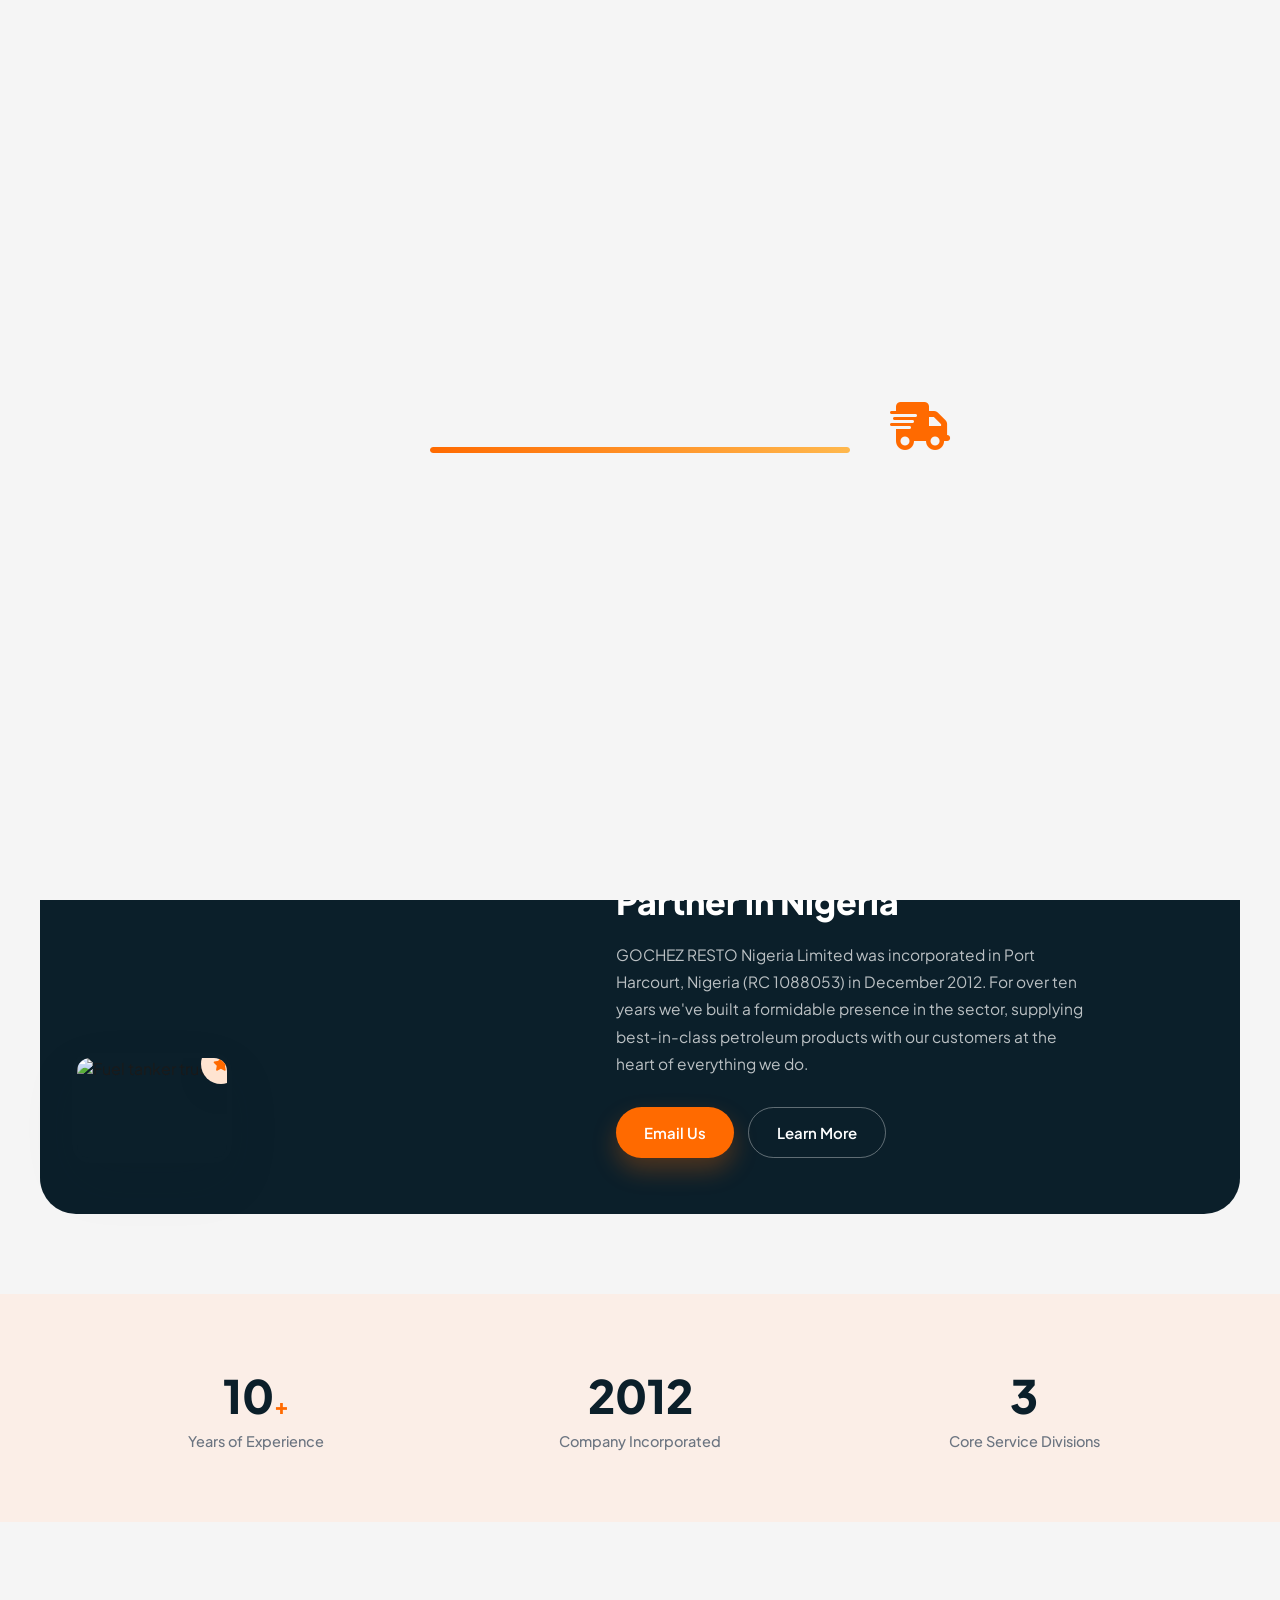
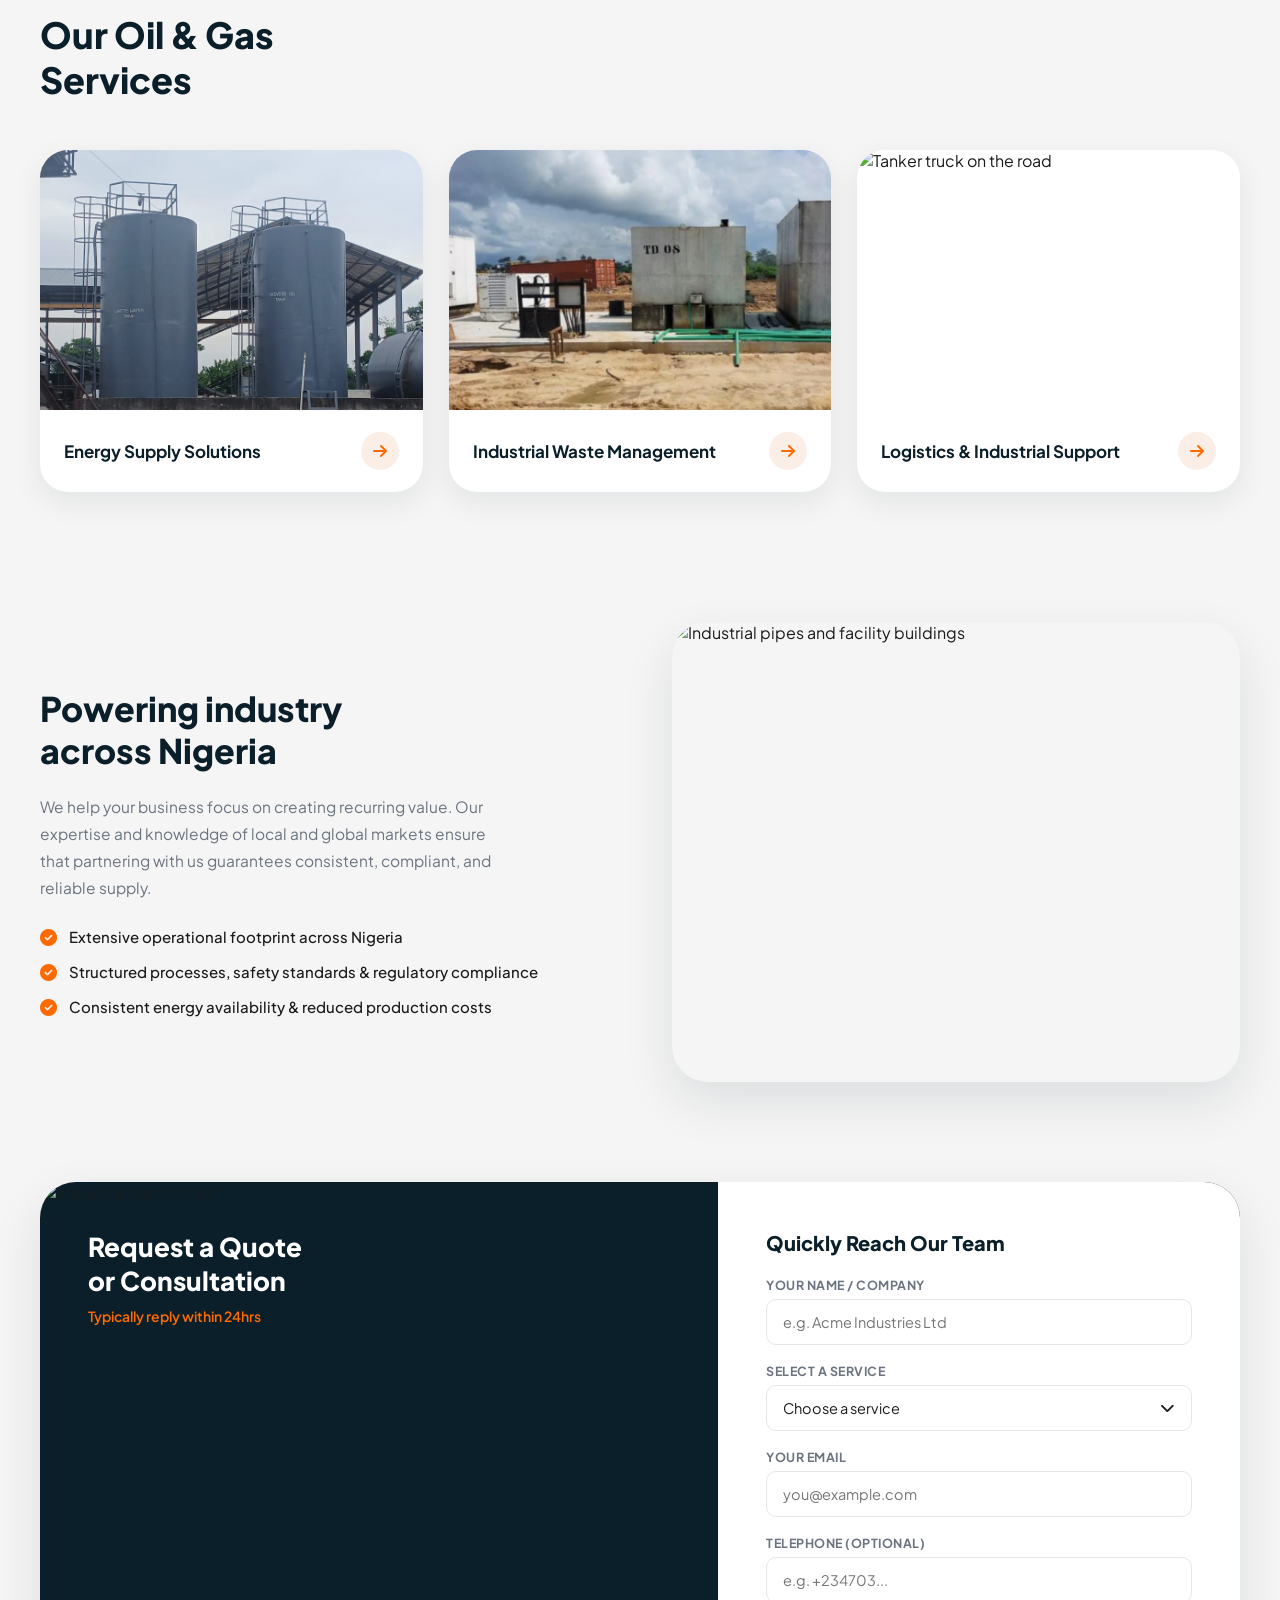
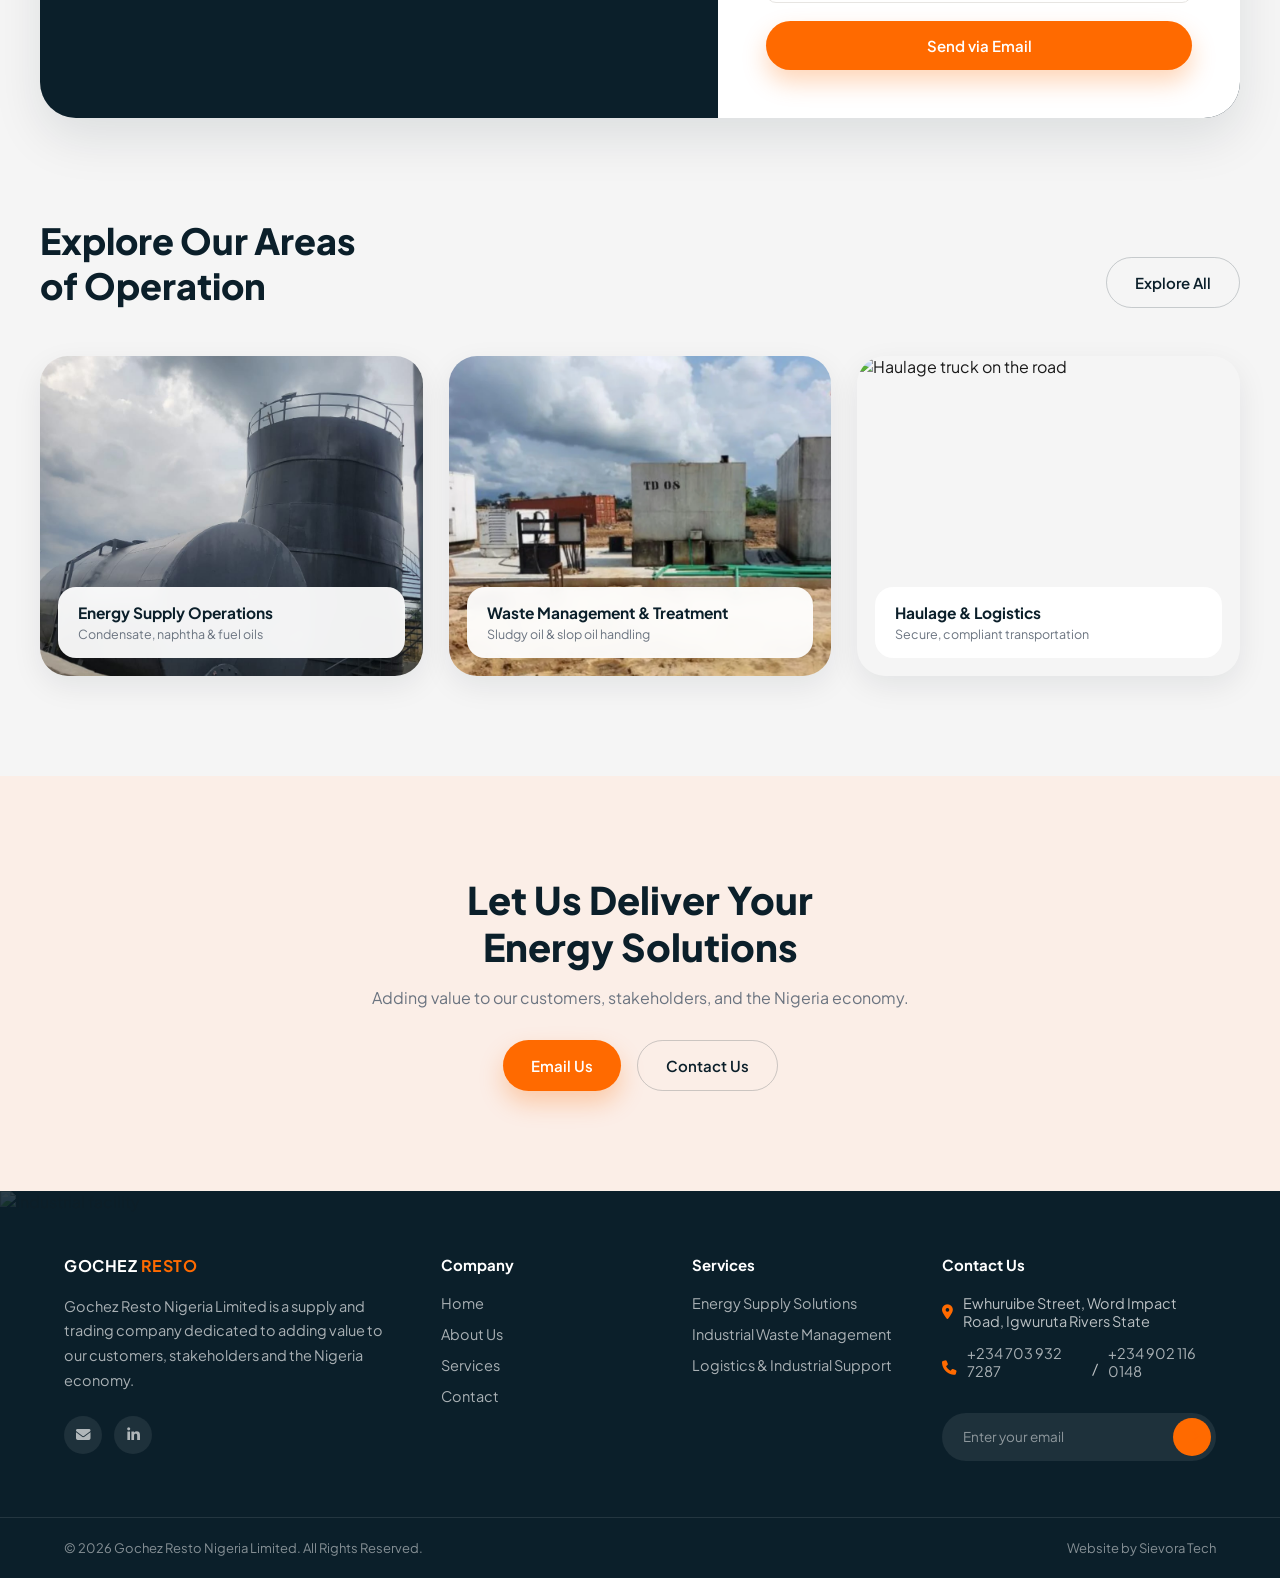
==== commit b3839858: "11/6/2026" ====
--- a/index.html
+++ b/index.html
@@ -56,6 +56,7 @@
     </nav>
 
     <div class="header-actions">
+      <a href="gochez-company-profile.pdf" target="_blank" rel="noopener" class="btn btn-outline-dark btn-sm">View Profile</a>
       <a href="contact.html" class="btn btn-primary btn-sm">Contact Us</a>
       <button class="nav-toggle" id="navToggle" aria-label="Toggle navigation" aria-expanded="false">
         <span></span><span></span><span></span>
@@ -104,7 +105,7 @@
           Your browser does not support the video tag.
         </video>  
         <div class="floating-badge">
-          <span class="years">20<small>+</small></span>
+          <span class="years">10<small>+</small></span>
           <span class="years-label">Years of<br>Experience</span>
         </div>
       </div>
@@ -126,7 +127,7 @@
   <div class="value-strip" data-reveal>
     <div class="value-item"><i class="fa-solid fa-map-location-dot"></i><span>Nationwide Coverage</span></div>
     <div class="value-item"><i class="fa-solid fa-shield-halved"></i><span>Regulatory Compliant</span></div>
-    <div class="value-item"><i class="fa-solid fa-award"></i><span>20+ Years Trading</span></div>
+    <div class="value-item"><i class="fa-solid fa-award"></i><span>10+ Years Trading</span></div>
     <div class="value-item"><i class="fa-solid fa-handshake"></i><span>Trusted Nationwide</span></div>
     <div class="value-item"><i class="fa-solid fa-clock"></i><span>Reliable Response Times</span></div>
   </div>
@@ -142,7 +143,7 @@
     <div class="feature-copy">
       <p class="eyebrow eyebrow-light"><span class="eyebrow-dot"></span>Who We Are</p>
       <h2>A Trusted Oil &amp; Gas Supply Partner in Nigeria</h2>
-      <p>GOCHEZ RESTO Nigeria Limited was incorporated in Abuja, Nigeria (RC 1088053) in December 2012. For over ten years we've built a formidable presence in the sector, supplying best-in-class petroleum products with our customers at the heart of everything we do.</p>
+      <p>GOCHEZ RESTO Nigeria Limited was incorporated in Port Harcourt, Nigeria (RC 1088053) in December 2012. For over ten years we've built a formidable presence in the sector, supplying best-in-class petroleum products with our customers at the heart of everything we do.</p>
       <div class="feature-actions">
         <a href="mailto:infogochezrestoltd@gmail.com?subject=Quote%20Request&body=Hello%20Gochez%20Resto%2C%20I%20would%20like%20to%20request%20a%20quote." class="btn btn-primary">Email Us</a>
         <a href="about.html" class="btn btn-outline-light">Learn More</a>
@@ -155,7 +156,7 @@
 <section class="stats-section">
   <div class="container stats-grid" data-reveal>
     <div class="stat">
-      <span class="stat-number">20<small>+</small></span>
+      <span class="stat-number">10<small>+</small></span>
       <span class="stat-label">Years of Experience</span>
     </div>
     <div class="stat">
@@ -178,7 +179,7 @@
   <div class="services-grid">
     <article class="service-card" data-reveal>
       <div class="service-img">
-        <img src="energy.jpeg" alt="Industrial pipeline valve equipment">
+        <img src="energy2.jpeg" alt="Industrial pipeline valve equipment">
       </div>
       <div class="service-body">
         <span class="service-title">Energy Supply Solutions</span>
@@ -188,7 +189,7 @@
 
     <article class="service-card" data-reveal>
       <div class="service-img">
-        <img src="https://images.unsplash.com/photo-1578776349090-de61da00ff1a?q=80&w=800&auto=format&fit=crop" alt="Industrial plant facility">
+        <img src="management.webp" alt="Industrial plant facility">
       </div>
       <div class="service-body">
         <span class="service-title">Industrial Waste Management</span>
@@ -247,7 +248,7 @@
     <div class="map-pin pin-hq">
       <span class="pin-dot"><i class="fa-solid fa-location-dot"></i></span>
       <div class="pin-card">
-        <strong>Abuja, Nigeria — HQ</strong>
+        <strong>Port Harcourt, Nigeria — HQ</strong>
         <span>Ewhuruibe Street, Word Impact Road, Igwuruta Rivers State</span>
       </div>
     </div>
@@ -304,14 +305,14 @@
 
   <div class="operations-grid" data-reveal>
     <article class="operation-card">
-      <img src="https://images.unsplash.com/photo-1611581372056-30cf28a7bd2e?q=80&w=700&auto=format&fit=crop" alt="Energy supply operations facility">
+      <img src="energy.jpeg" alt="Energy supply operations facility">
       <div class="operation-info">
         <span class="operation-title">Energy Supply Operations</span>
         <span class="operation-sub">Condensate, naphtha &amp; fuel oils</span>
       </div>
     </article>
     <article class="operation-card">
-      <img src="https://images.unsplash.com/photo-1693847173071-bd6237101335?q=80&w=700&auto=format&fit=crop" alt="Industrial waste treatment site">
+      <img src="management.webp" alt="Industrial waste treatment site">
       <div class="operation-info">
         <span class="operation-title">Waste Management &amp; Treatment</span>
         <span class="operation-sub">Sludgy oil &amp; slop oil handling</span>
--- a/responsive.css
+++ b/responsive.css
@@ -57,7 +57,9 @@
   .main-nav .nav-link { padding: 12px 0; width: 100%; border-bottom: 1px solid var(--border-soft); }
   .nav-link.active::after { display: none; }
   .nav-toggle { display: flex; }
-  .header-actions .btn-sm { display: none; }
+  .header-actions { display: flex; }
+  .header-actions .btn-outline-dark.btn-sm { display: inline-flex; }
+  .header-actions .btn-primary.btn-sm { display: none; }
 
   .hero { padding: 30px 0 32px; }
   .hero-copy h1 { font-size: 36px; }
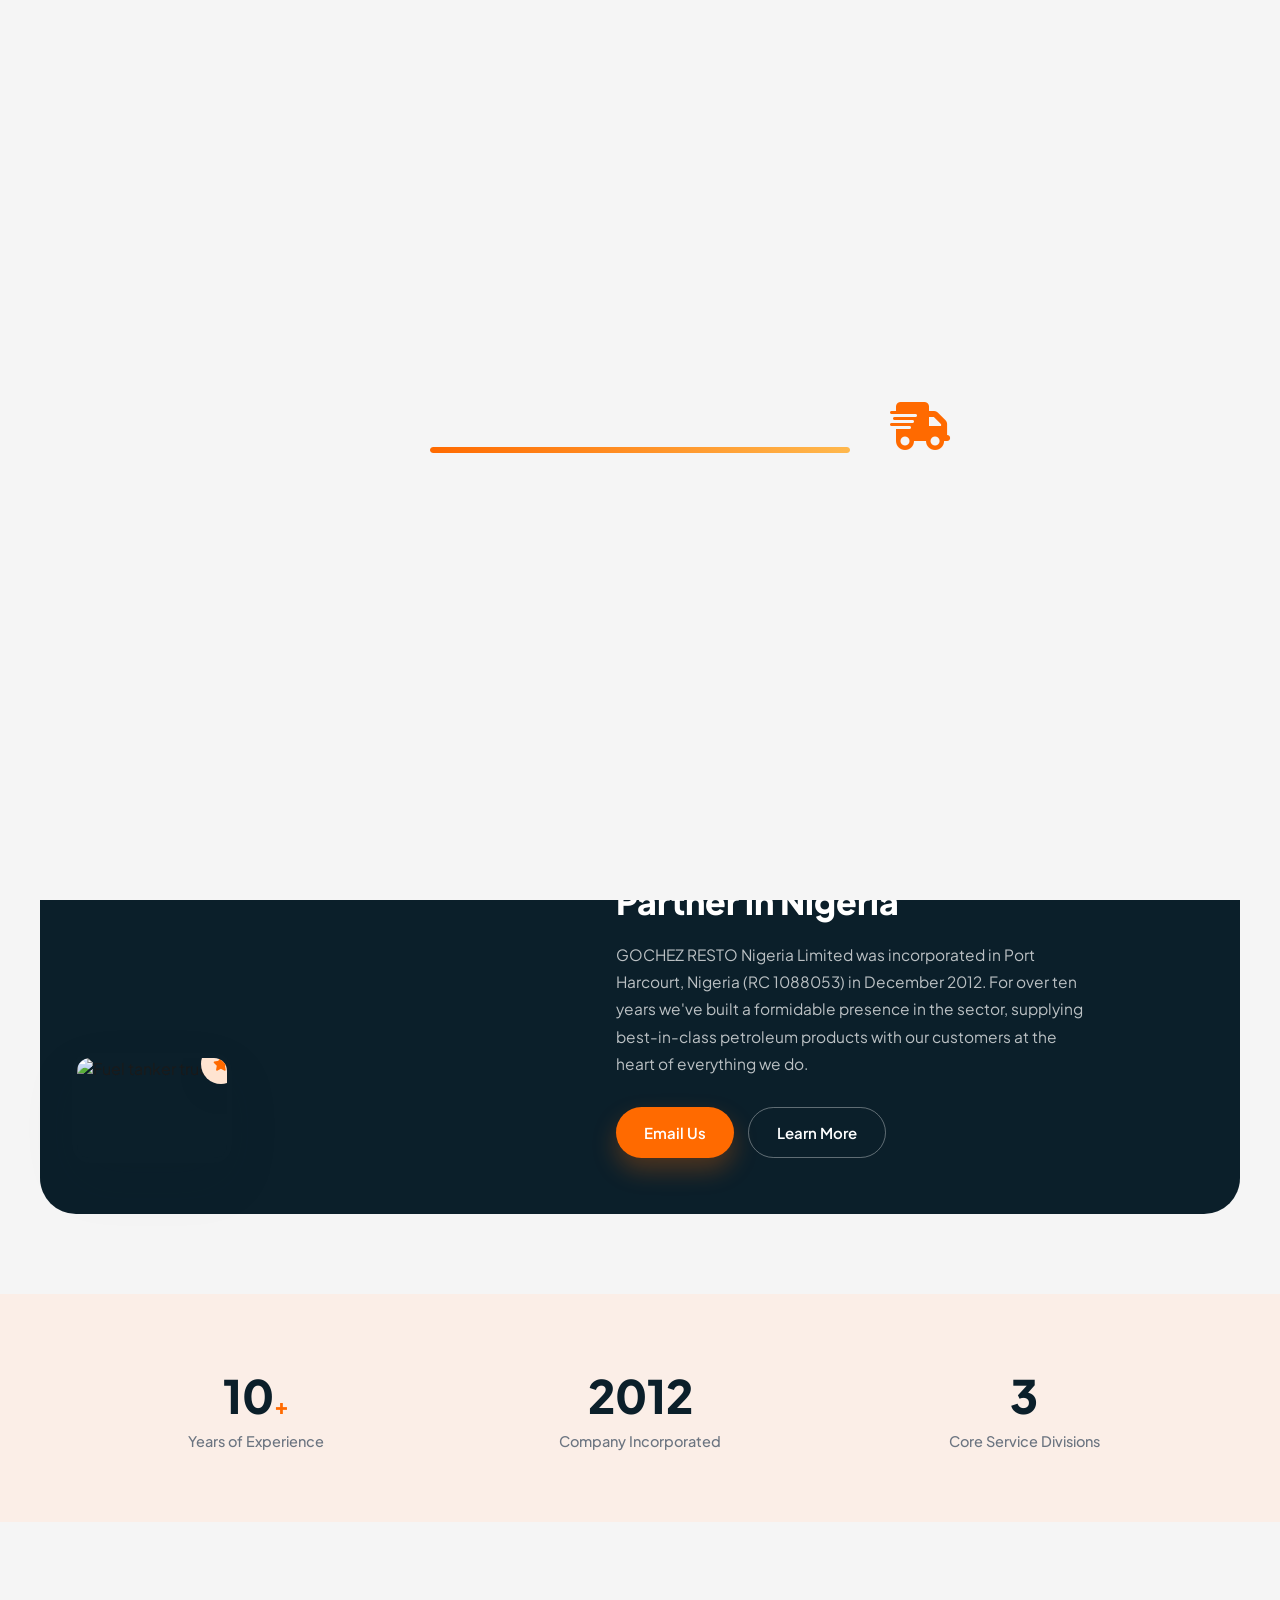
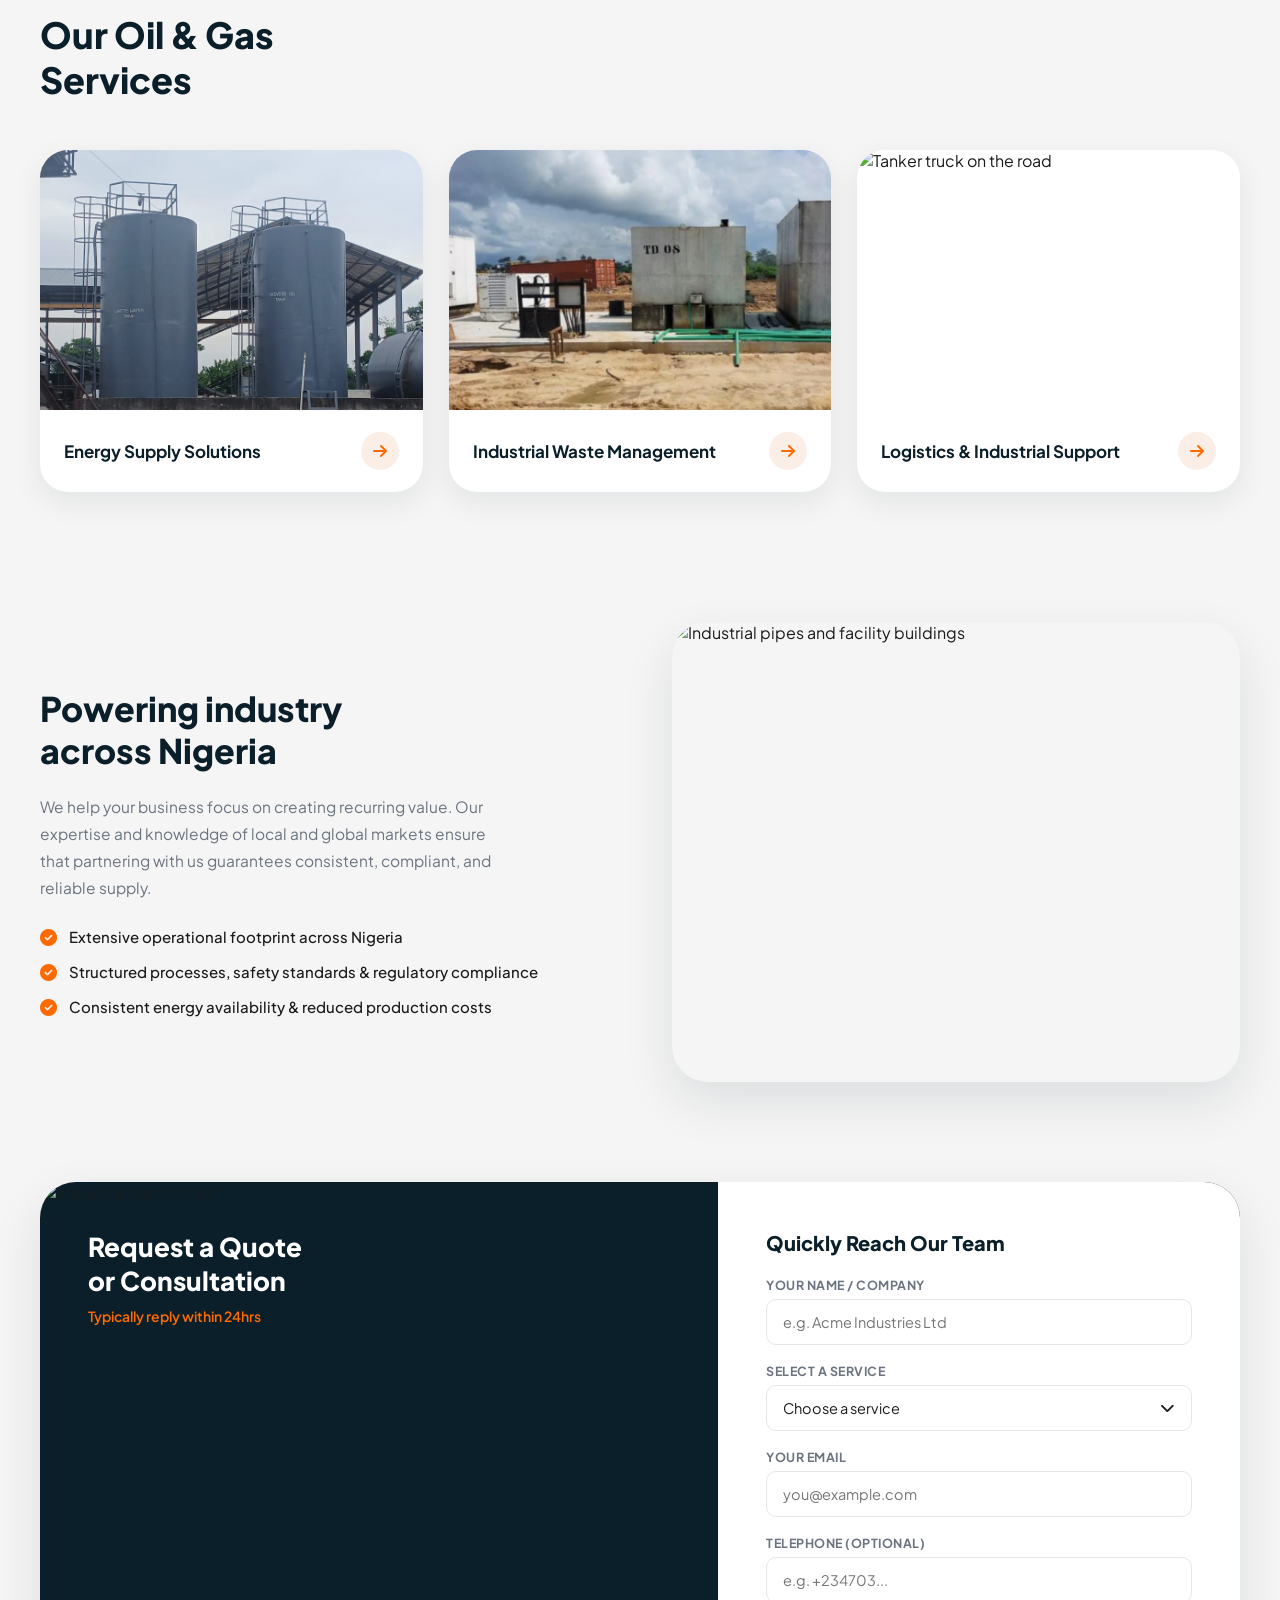
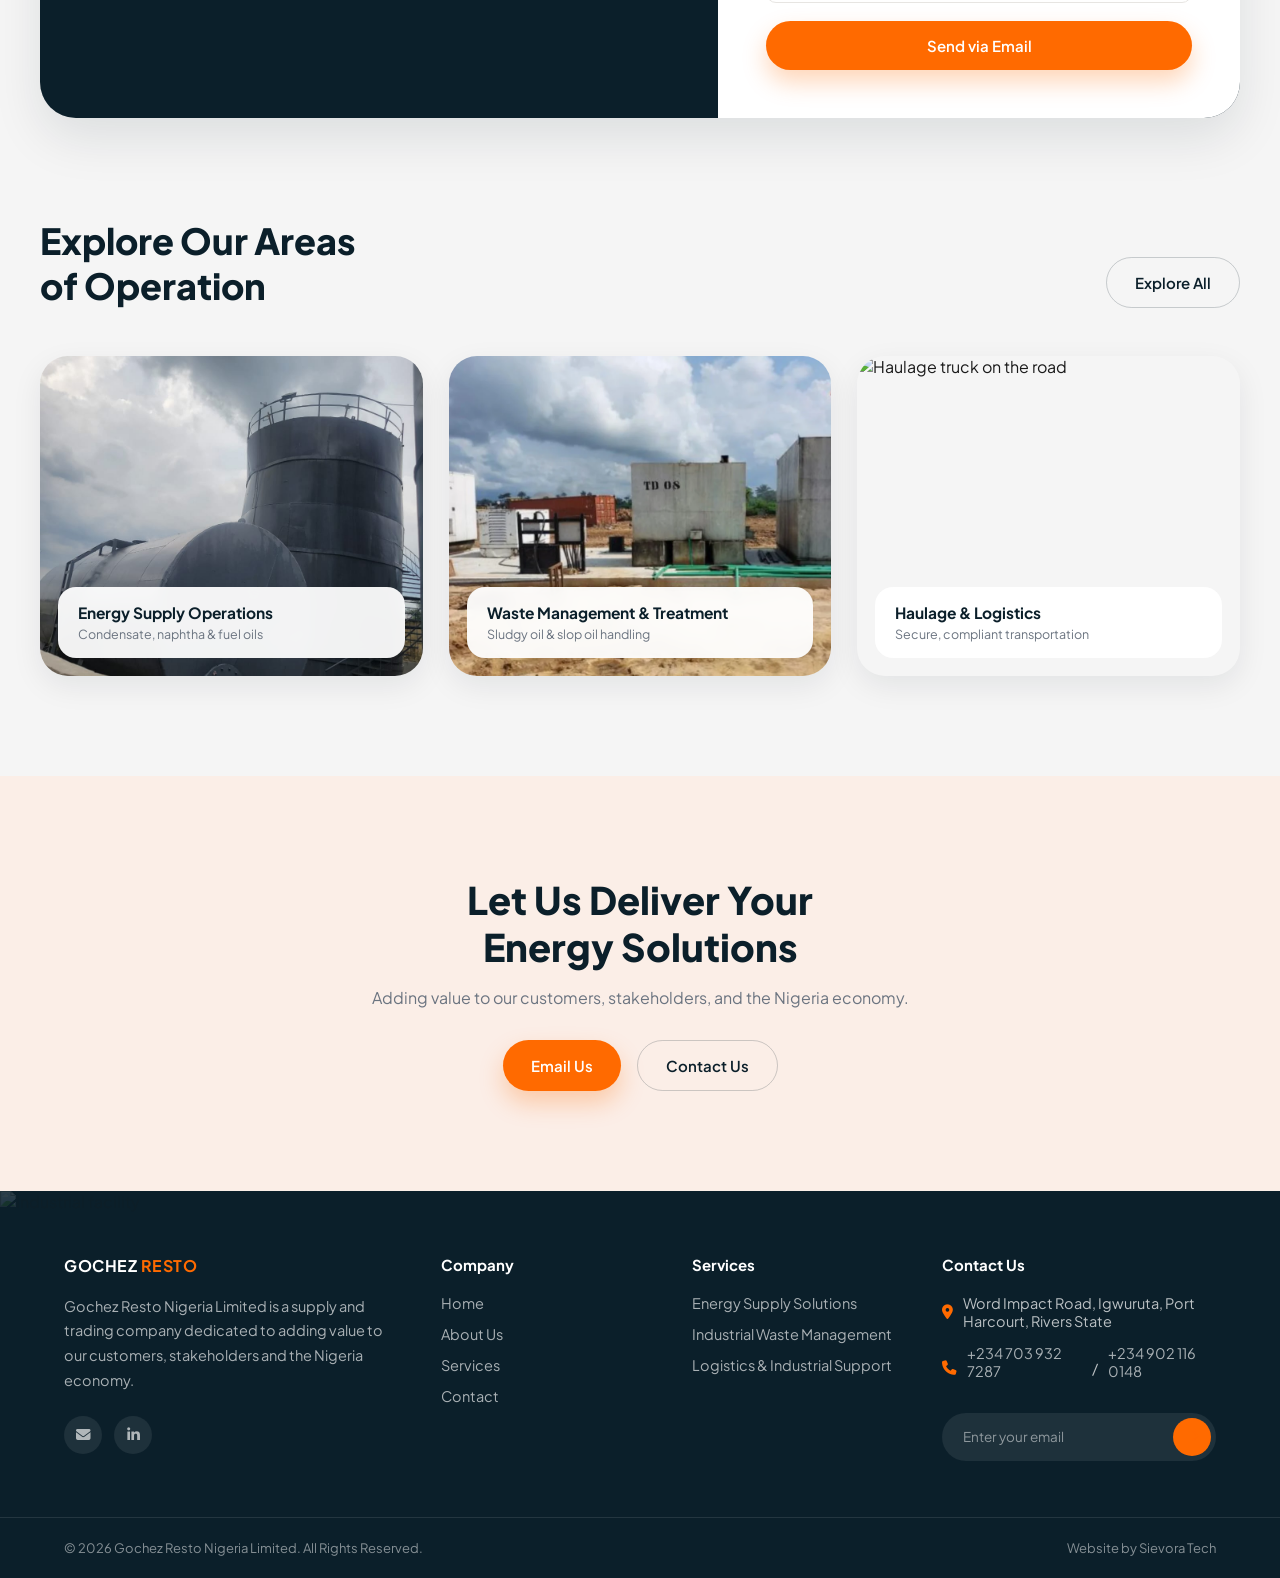
==== commit 15fdd240: "11/7/2026" ====
--- a/index.html
+++ b/index.html
@@ -380,7 +380,7 @@
 
     <div class="footer-col footer-contact">
       <h4>Contact Us</h4>
-      <p><i class="fa-solid fa-location-dot"></i> Ewhuruibe Street, Word Impact Road, Igwuruta Rivers State</p>
+      <p><i class="fa-solid fa-location-dot"></i>Word Impact Road, Igwuruta, Port Harcourt, Rivers State</p>
       <p><i class="fa-solid fa-phone"></i> <a href="tel:+2347039327287">+234 703 932 7287</a> / <a href="tel:+2349021160148">+234 902 116 0148</a></p>
       <form id="newsletterForm" class="newsletter-form">
         <input type="email" placeholder="Enter your email" required>
--- a/style.css
+++ b/style.css
@@ -678,7 +678,7 @@
 .track {
     display: flex;
     width: max-content;
-    animation: scroll 20s linear infinite;
+    animation: scroll 15s linear infinite;
 }
 
 .client {
